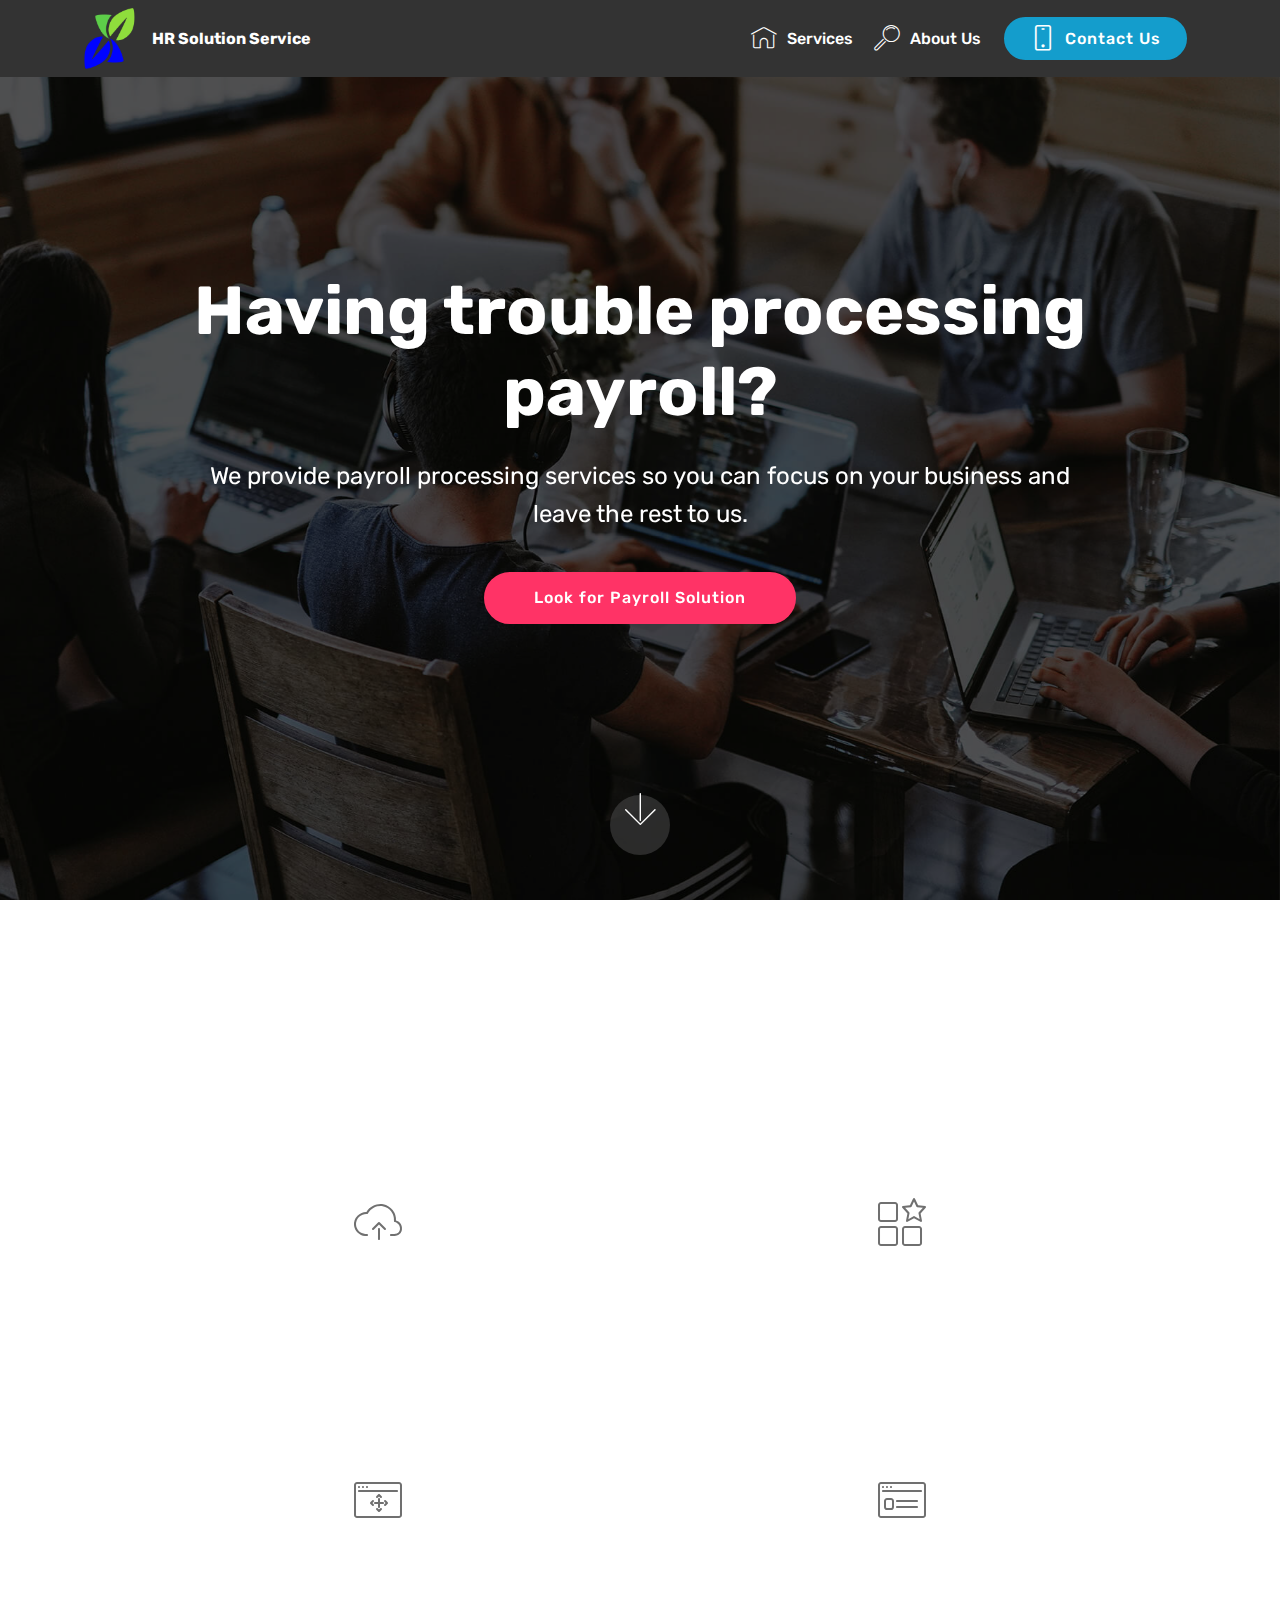
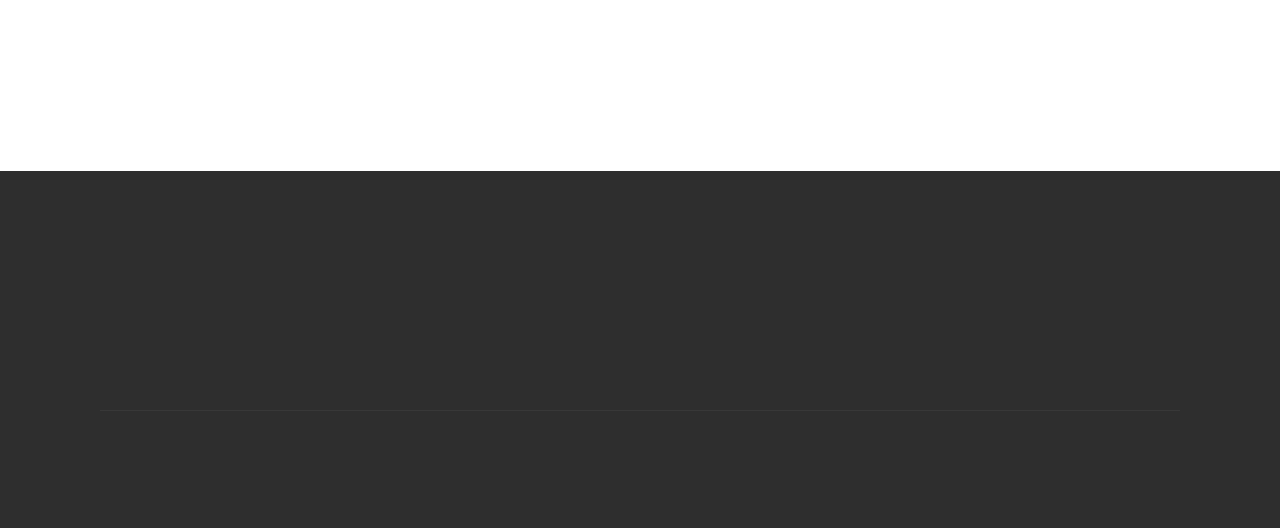
==== index.html @ a5308ba1 "create github pages" ====
<!DOCTYPE html>
<html  >
<head>
  <!-- Site made with Mobirise Website Builder v4.12.4, https://mobirise.com -->
  <meta charset="UTF-8">
  <meta http-equiv="X-UA-Compatible" content="IE=edge">
  <meta name="generator" content="Mobirise v4.12.4, mobirise.com">
  <meta name="twitter:card" content="summary_large_image"/>
  <meta name="twitter:image:src" content="assets/images/index-meta.png">
  <meta property="og:image" content="assets/images/index-meta.png">
  <meta name="twitter:title" content="Home">
  <meta name="viewport" content="width=device-width, initial-scale=1, minimum-scale=1">
  <link rel="shortcut icon" href="assets/images/logomakr-2meose-92x95.png" type="image/x-icon">
  <meta name="description" content="">
  
  
  <title>Home</title>
  <link rel="stylesheet" href="assets/web/assets/mobirise-icons-bold/mobirise-icons-bold.css">
  <link rel="stylesheet" href="assets/web/assets/mobirise-icons/mobirise-icons.css">
  <link rel="stylesheet" href="assets/bootstrap/css/bootstrap.min.css">
  <link rel="stylesheet" href="assets/bootstrap/css/bootstrap-grid.min.css">
  <link rel="stylesheet" href="assets/bootstrap/css/bootstrap-reboot.min.css">
  <link rel="stylesheet" href="assets/tether/tether.min.css">
  <link rel="stylesheet" href="assets/dropdown/css/style.css">
  <link rel="stylesheet" href="assets/socicon/css/styles.css">
  <link rel="stylesheet" href="assets/animatecss/animate.min.css">
  <link rel="stylesheet" href="assets/theme/css/style.css">
  <link rel="preload" as="style" href="assets/mobirise/css/mbr-additional.css"><link rel="stylesheet" href="assets/mobirise/css/mbr-additional.css" type="text/css">
  
  
  
</head>
<body>
  <section class="menu cid-qTkzRZLJNu" once="menu" id="menu1-0">

    

    <nav class="navbar navbar-expand beta-menu navbar-dropdown align-items-center navbar-fixed-top navbar-toggleable-sm">
        <button class="navbar-toggler navbar-toggler-right" type="button" data-toggle="collapse" data-target="#navbarSupportedContent" aria-controls="navbarSupportedContent" aria-expanded="false" aria-label="Toggle navigation">
            <div class="hamburger">
                <span></span>
                <span></span>
                <span></span>
                <span></span>
            </div>
        </button>
        <div class="menu-logo">
            <div class="navbar-brand">
                <span class="navbar-logo">
                    <a href="index.html">
                         <img src="assets/images/logomakr-2meose-92x95.png" alt="HR Solution Service" title="" style="height: 3.8rem;">
                    </a>
                </span>
                <span class="navbar-caption-wrap"><a class="navbar-caption text-white display-4" href="https://mobirise.com">
                        HR Solution Service<br></a></span>
            </div>
        </div>
        <div class="collapse navbar-collapse" id="navbarSupportedContent">
            <ul class="navbar-nav nav-dropdown" data-app-modern-menu="true"><li class="nav-item">
                    <a class="nav-link link text-white display-4" href="https://mobirise.com">
                        <span class="mbri-home mbr-iconfont mbr-iconfont-btn"></span>
                        Services
                    </a>
                </li>
                <li class="nav-item">
                    <a class="nav-link link text-white display-4" href="https://mobirise.com">
                        <span class="mbri-search mbr-iconfont mbr-iconfont-btn"></span>
                        About Us
                    </a>
                </li></ul>
            <div class="navbar-buttons mbr-section-btn"><a class="btn btn-sm btn-primary display-4" href="page1.html"><span class="mbrib-mobile2 mbr-iconfont mbr-iconfont-btn"></span>
                    
                    Contact Us</a></div>
        </div>
    </nav>
</section>

<section class="engine"><a href="https://mobirise.info/f">simple site builder</a></section><section class="cid-s4VJM0ctw2 mbr-fullscreen mbr-parallax-background" id="header2-l">

    

    <div class="mbr-overlay" style="opacity: 0.6; background-color: rgb(0, 0, 0);"></div>

    <div class="container align-center">
        <div class="row justify-content-md-center">
            <div class="mbr-white col-md-10">
                <h1 class="mbr-section-title mbr-bold pb-3 mbr-fonts-style display-1">Having trouble processing payroll?</h1>
                
                <p class="mbr-text pb-3 mbr-fonts-style display-5">
                    We provide payroll processing services so you can focus on your business and leave the rest to us.
                </p>
                <div class="mbr-section-btn"><a class="btn btn-md btn-secondary display-4" href="https://mobirise.co">Look for Payroll Solution</a></div>
            </div>
        </div>
    </div>
    <div class="mbr-arrow hidden-sm-down" aria-hidden="true">
        <a href="#next">
            <i class="mbri-down mbr-iconfont"></i>
        </a>
    </div>
</section>

<section class="features12 cid-s4TcFgqYxs" id="features12-g">
    
    

    

    <div class="container">
        <h2 class="mbr-section-title pb-2 mbr-fonts-style display-2">
            Image between two columns
        </h2>
        <h3 class="mbr-section-subtitle pb-3 mbr-fonts-style display-5">
            Click any text or icon to edit or style it. Use the block parameters to hide/show text or icons and change media size.
        </h3>

        <div class="media-container-row pt-5">
            <div class="block-content align-right">
                <div class="card pl-3 pr-3 pb-5">
                    <div class="mbr-card-img-title">
                        <div class="card-img pb-3">
                             <span class="mbri-upload mbr-iconfont"></span>
                        </div>
                        <div class="mbr-crt-title">
                            <h4 class="card-title py-2 mbr-crt-title mbr-fonts-style display-7">
                                Host Anywhere                     
                            </h4>
                        </div>
                    </div>                

                    <div class="card-box">
                        <p class="mbr-text mbr-section-text mbr-fonts-style display-7">
                            Publish your website to a local drive, FTP or host on Amazon S3, Google Cloud, Github Pages. Don't be a hostage to just one platform or service provider.
                        </p>
                    </div>
                </div>

                <div class="card pl-3 pr-3">
                    <div class="mbr-card-img-title">
                        <div class="card-img pb-3">
                            <span class="mbri-drag-n-drop2 mbr-iconfont"></span>
                        </div>
                        <div class="mbr-crt-title">
                            <h4 class="card-title py-2 mbr-crt-title mbr-fonts-style display-7">
                                Easy and Simple to Use
                            </h4>
                        </div>
                    </div>
                    <div class="card-box">
                        <p class="mbr-text mbr-section-text mbr-fonts-style display-7">
                            Just drop the blocks into the page, edit content inline and publish - no technical skills required.
                        </p>
                    </div>
                </div>
            </div>

            <div class="mbr-figure m-auto" style="width: 40%;">
                <img src="assets/images/background6.jpg" alt="Mobirise" title="">
            </div>

            <div class="block-content align-left">
                <div class="card pl-3 pr-3 pb-5">
                    <div class="mbr-card-img-title">
                        <div class="card-img pb-3">
                             <span class="mbri-features mbr-iconfont"></span>
                        </div>
                        <div class="mbr-crt-title">
                            <h4 class="card-title py-2 mbr-crt-title mbr-fonts-style display-7">
                                Over 400 Amazing Blocks
                            </h4>
                        </div>
                    </div>                

                    <div class="card-box">
                        <p class="mbr-text mbr-section-text mbr-fonts-style display-7">
                            Mobirise offers several themes that include sliders, galleries, article blocks, counters, accordions, video and many more.</p>
                    </div>
                </div>

                <div class="card pl-3 pr-3">
                    <div class="mbr-card-img-title">
                        <div class="card-img pb-3">
                            <span class="mbri-sites mbr-iconfont"></span>
                        </div>
                        <div class="mbr-crt-title">
                            <h4 class="card-title py-2 mbr-crt-title mbr-fonts-style display-7">
                                Unlimited Sites
                            </h4>
                        </div>
                    </div>
                    <div class="card-box">
                        <p class="mbr-text mbr-section-text mbr-fonts-style display-7">
                            Mobirise gives you the freedom to develop as many websites as you like given the fact that it is a desktop app.
                        </p>
                    </div>
                </div>
            </div>
        </div>
    </div>
</section>

<section class="cid-qTkAaeaxX5" id="footer1-2">

    

    

    <div class="container">
        <div class="media-container-row content text-white">
            <div class="col-12 col-md-3">
                <div class="media-wrap">
                    <a href="index.html">
                        <img src="assets/images/logomakr-2meose-146x150.png" alt="HR Solution Service" title="">
                    </a>
                </div>
            </div>
            <div class="col-12 col-md-3 mbr-fonts-style display-7">
                <h5 class="pb-3">
                    Address
                </h5>
                <p class="mbr-text">Indore,MP</p>
            </div>
            <div class="col-12 col-md-3 mbr-fonts-style display-7">
                <h5 class="pb-3">
                    Contacts
                </h5>
                <p class="mbr-text">
                    Email: hrsolutionservice@test.com
                    <br>Phone: +1 (0) 000 0000 001
                    <br>Fax: +1 (0) 000 0000 002
                </p>
            </div>
            <div class="col-12 col-md-3 mbr-fonts-style display-7">
                <h5 class="pb-3">
                    Links
                </h5>
                <p class="mbr-text">
                    <a class="text-primary" href="https://mobirise.com/">Website builder</a>
                    <br><a class="text-primary" href="https://mobirise.com/mobirise-free-win.zip">Download for Windows</a>
                    <br><a class="text-primary" href="https://mobirise.com/mobirise-free-mac.zip">Download for Mac</a>
                </p>
            </div>
        </div>
        <div class="footer-lower">
            <div class="media-container-row">
                <div class="col-sm-12">
                    <hr>
                </div>
            </div>
            <div class="media-container-row mbr-white">
                <div class="col-sm-6 copyright">
                    <p class="mbr-text mbr-fonts-style display-7">
                        © Copyright 2020 HR Solution Service - All Rights Reserved
                    </p>
                </div>
                <div class="col-md-6">
                    <div class="social-list align-right">
                        <div class="soc-item">
                            <a href="https://twitter.com/mobirise" target="_blank">
                                <span class="socicon-twitter socicon mbr-iconfont mbr-iconfont-social"></span>
                            </a>
                        </div>
                        <div class="soc-item">
                            <a href="https://www.facebook.com/pages/Mobirise/1616226671953247" target="_blank">
                                <span class="socicon-facebook socicon mbr-iconfont mbr-iconfont-social"></span>
                            </a>
                        </div>
                        <div class="soc-item">
                            <a href="https://www.youtube.com/c/mobirise" target="_blank">
                                <span class="socicon-youtube socicon mbr-iconfont mbr-iconfont-social"></span>
                            </a>
                        </div>
                        <div class="soc-item">
                            <a href="https://instagram.com/mobirise" target="_blank">
                                <span class="socicon-instagram socicon mbr-iconfont mbr-iconfont-social"></span>
                            </a>
                        </div>
                        <div class="soc-item">
                            <a href="https://plus.google.com/u/0/+Mobirise" target="_blank">
                                <span class="socicon-googleplus socicon mbr-iconfont mbr-iconfont-social"></span>
                            </a>
                        </div>
                        <div class="soc-item">
                            <a href="https://www.behance.net/Mobirise" target="_blank">
                                <span class="socicon-behance socicon mbr-iconfont mbr-iconfont-social"></span>
                            </a>
                        </div>
                    </div>
                </div>
            </div>
        </div>
    </div>
</section>


  <script src="assets/web/assets/jquery/jquery.min.js"></script>
  <script src="assets/popper/popper.min.js"></script>
  <script src="assets/bootstrap/js/bootstrap.min.js"></script>
  <script src="assets/smoothscroll/smooth-scroll.js"></script>
  <script src="assets/parallax/jarallax.min.js"></script>
  <script src="assets/tether/tether.min.js"></script>
  <script src="assets/viewportchecker/jquery.viewportchecker.js"></script>
  <script src="assets/dropdown/js/nav-dropdown.js"></script>
  <script src="assets/dropdown/js/navbar-dropdown.js"></script>
  <script src="assets/touchswipe/jquery.touch-swipe.min.js"></script>
  <script src="assets/theme/js/script.js"></script>
  
  
 <div id="scrollToTop" class="scrollToTop mbr-arrow-up"><a style="text-align: center;"><i class="mbr-arrow-up-icon mbr-arrow-up-icon-cm cm-icon cm-icon-smallarrow-up"></i></a></div>
    <input name="animation" type="hidden">
  </body>
</html>
---- assets/web/assets/mobirise-icons-bold/mobirise-icons-bold.css ----
@font-face {
  font-family: 'mobirise-icons-bold';
  font-display: swap;
  src:  url('mobirise-icons-bold.eot?m1l4yr');
  src:  url('mobirise-icons-bold.eot?m1l4yr#iefix') format('embedded-opentype'),
    url('mobirise-icons-bold.ttf?m1l4yr') format('truetype'),
    url('mobirise-icons-bold.woff?m1l4yr') format('woff'),
    url('mobirise-icons-bold.svg?m1l4yr#mobirise-icons-bold') format('svg');
  font-weight: normal;
  font-style: normal;
}

[class^="mbrib-"], [class*="mbrib-"] {
  /* use !important to prevent issues with browser extensions that change fonts */
  font-family: 'mobirise-icons-bold' !important;
  speak: none;
  font-style: normal;
  font-weight: normal;
  font-variant: normal;
  text-transform: none;
  line-height: 1;

  /* Better Font Rendering =========== */
  -webkit-font-smoothing: antialiased;
  -moz-osx-font-smoothing: grayscale;
}

.mbrib-add-submenu:before {
  content: "\e900";
}
.mbrib-alert:before {
  content: "\e901";
}
.mbrib-align-center:before {
  content: "\e902";
}
.mbrib-align-justify:before {
  content: "\e903";
}
.mbrib-align-left:before {
  content: "\e904";
}
.mbrib-align-right:before {
  content: "\e905";
}
.mbrib-android:before {
  content: "\e906";
}
.mbrib-apple:before {
  content: "\e907";
}
.mbrib-arrow-down:before {
  content: "\e908";
}
.mbrib-arrow-next:before {
  content: "\e909";
}
.mbrib-arrow-prev:before {
  content: "\e90a";
}
.mbrib-arrow-up:before {
  content: "\e90b";
}
.mbrib-bold:before {
  content: "\e90c";
}
.mbrib-bookmark:before {
  content: "\e90d";
}
.mbrib-bootstrap:before {
  content: "\e90e";
}
.mbrib-briefcase:before {
  content: "\e90f";
}
.mbrib-browse:before {
  content: "\e910";
}
.mbrib-bulleted-list:before {
  content: "\e911";
}
.mbrib-calendar:before {
  content: "\e912";
}
.mbrib-camera:before {
  content: "\e913";
}
.mbrib-cart-add:before {
  content: "\e914";
}
.mbrib-cart-full:before {
  content: "\e915";
}
.mbrib-cash:before {
  content: "\e916";
}
.mbrib-change-style:before {
  content: "\e917";
}
.mbrib-chat:before {
  content: "\e918";
}
.mbrib-clock:before {
  content: "\e919";
}
.mbrib-close:before {
  content: "\e91a";
}
.mbrib-cloud:before {
  content: "\e91b";
}
.mbrib-code:before {
  content: "\e91c";
}
.mbrib-contact-form:before {
  content: "\e91d";
}
.mbrib-credit-card:before {
  content: "\e91e";
}
.mbrib-cursor-click:before {
  content: "\e91f";
}
.mbrib-cust-feedback:before {
  content: "\e920";
}
.mbrib-database:before {
  content: "\e921";
}
.mbrib-delivery:before {
  content: "\e922";
}
.mbrib-desktop:before {
  content: "\e923";
}
.mbrib-devices:before {
  content: "\e924";
}
.mbrib-down:before {
  content: "\e925";
}
.mbrib-download:before {
  content: "\e926";
}
.mbrib-drag-n-drop:before {
  content: "\e927";
}
.mbrib-drag-n-drop2:before {
  content: "\e928";
}
.mbrib-edit:before {
  content: "\e929";
}
.mbrib-edit2:before {
  content: "\e92a";
}
.mbrib-error:before {
  content: "\e92b";
}
.mbrib-extension:before {
  content: "\e92c";
}
.mbrib-features:before {
  content: "\e92d";
}
.mbrib-file:before {
  content: "\e92e";
}
.mbrib-flag:before {
  content: "\e92f";
}
.mbrib-folder:before {
  content: "\e930";
}
.mbrib-gift:before {
  content: "\e931";
}
.mbrib-github:before {
  content: "\e932";
}
.mbrib-globe-2:before {
  content: "\e933";
}
.mbrib-globe:before {
  content: "\e934";
}
.mbrib-growing-chart:before {
  content: "\e935";
}
.mbrib-hearth:before {
  content: "\e936";
}
.mbrib-help:before {
  content: "\e937";
}
.mbrib-home:before {
  content: "\e938";
}
.mbrib-hot-cup:before {
  content: "\e939";
}
.mbrib-idea:before {
  content: "\e93a";
}
.mbrib-image-gallery:before {
  content: "\e93b";
}
.mbrib-image-slider:before {
  content: "\e93c";
}
.mbrib-info:before {
  content: "\e93d";
}
.mbrib-italic:before {
  content: "\e93e";
}
.mbrib-key:before {
  content: "\e93f";
}
.mbrib-laptop:before {
  content: "\e940";
}
.mbrib-layers:before {
  content: "\e941";
}
.mbrib-left-right:before {
  content: "\e942";
}
.mbrib-left:before {
  content: "\e943";
}
.mbrib-letter:before {
  content: "\e944";
}
.mbrib-like:before {
  content: "\e945";
}
.mbrib-link:before {
  content: "\e946";
}
.mbrib-lock:before {
  content: "\e947";
}
.mbrib-login:before {
  content: "\e948";
}
.mbrib-logout:before {
  content: "\e949";
}
.mbrib-magic-stick:before {
  content: "\e94a";
}
.mbrib-map-pin:before {
  content: "\e94b";
}
.mbrib-menu:before {
  content: "\e94c";
}
.mbrib-mobile:before {
  content: "\e94d";
}
.mbrib-mobile2:before {
  content: "\e94e";
}
.mbrib-mobirise:before {
  content: "\e94f";
}
.mbrib-more-horizontal:before {
  content: "\e950";
}
.mbrib-more-vertical:before {
  content: "\e951";
}
.mbrib-music:before {
  content: "\e952";
}
.mbrib-new-file:before {
  content: "\e953";
}
.mbrib-numbered-list:before {
  content: "\e954";
}
.mbrib-opened-folder:before {
  content: "\e955";
}
.mbrib-pages:before {
  content: "\e956";
}
.mbrib-paper-plane:before {
  content: "\e957";
}
.mbrib-paperclip:before {
  content: "\e958";
}
.mbrib-photo:before {
  content: "\e959";
}
.mbrib-photos:before {
  content: "\e95a";
}
.mbrib-pin:before {
  content: "\e95b";
}
.mbrib-play:before {
  content: "\e95c";
}
.mbrib-plus:before {
  content: "\e95d";
}
.mbrib-preview:before {
  content: "\e95e";
}
.mbrib-print:before {
  content: "\e95f";
}
.mbrib-protect:before {
  content: "\e960";
}
.mbrib-question:before {
  content: "\e961";
}
.mbrib-quote-left:before {
  content: "\e962";
}
.mbrib-quote-right:before {
  content: "\e963";
}
.mbrib-redo:before {
  content: "\e964";
}
.mbrib-refresh:before {
  content: "\e965";
}
.mbrib-responsive:before {
  content: "\e966";
}
.mbrib-right:before {
  content: "\e967";
}
.mbrib-rocket:before {
  content: "\e968";
}
.mbrib-sad-face:before {
  content: "\e969";
}
.mbrib-sale:before {
  content: "\e96a";
}
.mbrib-save:before {
  content: "\e96b";
}
.mbrib-search:before {
  content: "\e96c";
}
.mbrib-setting:before {
  content: "\e96d";
}
.mbrib-setting2:before {
  content: "\e96e";
}
.mbrib-setting3:before {
  content: "\e96f";
}
.mbrib-share:before {
  content: "\e970";
}
.mbrib-shopping-bag:before {
  content: "\e971";
}
.mbrib-shopping-basket:before {
  content: "\e972";
}
.mbrib-shopping-cart:before {
  content: "\e973";
}
.mbrib-sites:before {
  content: "\e974";
}
.mbrib-smile-face:before {
  content: "\e975";
}
.mbrib-speed:before {
  content: "\e976";
}
.mbrib-star:before {
  content: "\e977";
}
.mbrib-success:before {
  content: "\e978";
}
.mbrib-sun:before {
  content: "\e979";
}
.mbrib-sun2:before {
  content: "\e97a";
}
.mbrib-tablet-vertical:before {
  content: "\e97b";
}
.mbrib-tablet:before {
  content: "\e97c";
}
.mbrib-target:before {
  content: "\e97d";
}
.mbrib-timer:before {
  content: "\e97e";
}
.mbrib-to-ftp:before {
  content: "\e97f";
}
.mbrib-to-local-drive:before {
  content: "\e980";
}
.mbrib-touch-swipe:before {
  content: "\e981";
}
.mbrib-touch:before {
  content: "\e982";
}
.mbrib-trash:before {
  content: "\e983";
}
.mbrib-underline:before {
  content: "\e984";
}
.mbrib-undo:before {
  content: "\e985";
}
.mbrib-unlink:before {
  content: "\e986";
}
.mbrib-unlock:before {
  content: "\e987";
}
.mbrib-up-down:before {
  content: "\e988";
}
.mbrib-up:before {
  content: "\e989";
}
.mbrib-update:before {
  content: "\e98a";
}
.mbrib-upload:before {
  content: "\e98b";
}
.mbrib-user:before {
  content: "\e98c";
}
.mbrib-user2:before {
  content: "\e98d";
}
.mbrib-users:before {
  content: "\e98e";
}
.mbrib-video-play:before {
  content: "\e98f";
}
.mbrib-video:before {
  content: "\e990";
}
.mbrib-watch:before {
  content: "\e991";
}
.mbrib-website-theme:before {
  content: "\e992";
}
.mbrib-wifi:before {
  content: "\e993";
}
.mbrib-windows:before {
  content: "\e994";
}
.mbrib-zoom-out:before {
  content: "\e995";
}
---- assets/web/assets/mobirise-icons/mobirise-icons.css ----
@font-face {
  font-family: 'MobiriseIcons';
  src:  url('mobirise-icons.eot?spat4u');
  src:  url('mobirise-icons.eot?spat4u#iefix') format('embedded-opentype'),
    url('mobirise-icons.ttf?spat4u') format('truetype'),
    url('mobirise-icons.woff?spat4u') format('woff'),
    url('mobirise-icons.svg?spat4u#MobiriseIcons') format('svg');
  font-weight: normal;
  font-style: normal;
  font-display: swap;
}

[class^="mbri-"], [class*=" mbri-"] {
  /* use !important to prevent issues with browser extensions that change fonts */
  font-family: MobiriseIcons !important;
  speak: none;
  font-style: normal;
  font-weight: normal;
  font-variant: normal;
  text-transform: none;
  line-height: 1;

  /* Better Font Rendering =========== */
  -webkit-font-smoothing: antialiased;
  -moz-osx-font-smoothing: grayscale;
}

.mbri-add-submenu:before {
  content: "\e900";
}
.mbri-alert:before {
  content: "\e901";
}
.mbri-align-center:before {
  content: "\e902";
}
.mbri-align-justify:before {
  content: "\e903";
}
.mbri-align-left:before {
  content: "\e904";
}
.mbri-align-right:before {
  content: "\e905";
}
.mbri-android:before {
  content: "\e906";
}
.mbri-apple:before {
  content: "\e907";
}
.mbri-arrow-down:before {
  content: "\e908";
}
.mbri-arrow-next:before {
  content: "\e909";
}
.mbri-arrow-prev:before {
  content: "\e90a";
}
.mbri-arrow-up:before {
  content: "\e90b";
}
.mbri-bold:before {
  content: "\e90c";
}
.mbri-bookmark:before {
  content: "\e90d";
}
.mbri-bootstrap:before {
  content: "\e90e";
}
.mbri-briefcase:before {
  content: "\e90f";
}
.mbri-browse:before {
  content: "\e910";
}
.mbri-bulleted-list:before {
  content: "\e911";
}
.mbri-calendar:before {
  content: "\e912";
}
.mbri-camera:before {
  content: "\e913";
}
.mbri-cart-add:before {
  content: "\e914";
}
.mbri-cart-full:before {
  content: "\e915";
}
.mbri-cash:before {
  content: "\e916";
}
.mbri-change-style:before {
  content: "\e917";
}
.mbri-chat:before {
  content: "\e918";
}
.mbri-clock:before {
  content: "\e919";
}
.mbri-close:before {
  content: "\e91a";
}
.mbri-cloud:before {
  content: "\e91b";
}
.mbri-code:before {
  content: "\e91c";
}
.mbri-contact-form:before {
  content: "\e91d";
}
.mbri-credit-card:before {
  content: "\e91e";
}
.mbri-cursor-click:before {
  content: "\e91f";
}
.mbri-cust-feedback:before {
  content: "\e920";
}
.mbri-database:before {
  content: "\e921";
}
.mbri-delivery:before {
  content: "\e922";
}
.mbri-desktop:before {
  content: "\e923";
}
.mbri-devices:before {
  content: "\e924";
}
.mbri-down:before {
  content: "\e925";
}
.mbri-download:before {
  content: "\e989";
}
.mbri-drag-n-drop:before {
  content: "\e927";
}
.mbri-drag-n-drop2:before {
  content: "\e928";
}
.mbri-edit:before {
  content: "\e929";
}
.mbri-edit2:before {
  content: "\e92a";
}
.mbri-error:before {
  content: "\e92b";
}
.mbri-extension:before {
  content: "\e92c";
}
.mbri-features:before {
  content: "\e92d";
}
.mbri-file:before {
  content: "\e92e";
}
.mbri-flag:before {
  content: "\e92f";
}
.mbri-folder:before {
  content: "\e930";
}
.mbri-gift:before {
  content: "\e931";
}
.mbri-github:before {
  content: "\e932";
}
.mbri-globe:before {
  content: "\e933";
}
.mbri-globe-2:before {
  content: "\e934";
}
.mbri-growing-chart:before {
  content: "\e935";
}
.mbri-hearth:before {
  content: "\e936";
}
.mbri-help:before {
  content: "\e937";
}
.mbri-home:before {
  content: "\e938";
}
.mbri-hot-cup:before {
  content: "\e939";
}
.mbri-idea:before {
  content: "\e93a";
}
.mbri-image-gallery:before {
  content: "\e93b";
}
.mbri-image-slider:before {
  content: "\e93c";
}
.mbri-info:before {
  content: "\e93d";
}
.mbri-italic:before {
  content: "\e93e";
}
.mbri-key:before {
  content: "\e93f";
}
.mbri-laptop:before {
  content: "\e940";
}
.mbri-layers:before {
  content: "\e941";
}
.mbri-left-right:before {
  content: "\e942";
}
.mbri-left:before {
  content: "\e943";
}
.mbri-letter:before {
  content: "\e944";
}
.mbri-like:before {
  content: "\e945";
}
.mbri-link:before {
  content: "\e946";
}
.mbri-lock:before {
  content: "\e947";
}
.mbri-login:before {
  content: "\e948";
}
.mbri-logout:before {
  content: "\e949";
}
.mbri-magic-stick:before {
  content: "\e94a";
}
.mbri-map-pin:before {
  content: "\e94b";
}
.mbri-menu:before {
  content: "\e94c";
}
.mbri-mobile:before {
  content: "\e94d";
}
.mbri-mobile2:before {
  content: "\e94e";
}
.mbri-mobirise:before {
  content: "\e94f";
}
.mbri-more-horizontal:before {
  content: "\e950";
}
.mbri-more-vertical:before {
  content: "\e951";
}
.mbri-music:before {
  content: "\e952";
}
.mbri-new-file:before {
  content: "\e953";
}
.mbri-numbered-list:before {
  content: "\e954";
}
.mbri-opened-folder:before {
  content: "\e955";
}
.mbri-pages:before {
  content: "\e956";
}
.mbri-paper-plane:before {
  content: "\e957";
}
.mbri-paperclip:before {
  content: "\e958";
}
.mbri-photo:before {
  content: "\e959";
}
.mbri-photos:before {
  content: "\e95a";
}
.mbri-pin:before {
  content: "\e95b";
}
.mbri-play:before {
  content: "\e95c";
}
.mbri-plus:before {
  content: "\e95d";
}
.mbri-preview:before {
  content: "\e95e";
}
.mbri-print:before {
  content: "\e95f";
}
.mbri-protect:before {
  content: "\e960";
}
.mbri-question:before {
  content: "\e961";
}
.mbri-quote-left:before {
  content: "\e962";
}
.mbri-quote-right:before {
  content: "\e963";
}
.mbri-refresh:before {
  content: "\e964";
}
.mbri-responsive:before {
  content: "\e965";
}
.mbri-right:before {
  content: "\e966";
}
.mbri-rocket:before {
  content: "\e967";
}
.mbri-sad-face:before {
  content: "\e968";
}
.mbri-sale:before {
  content: "\e969";
}
.mbri-save:before {
  content: "\e96a";
}
.mbri-search:before {
  content: "\e96b";
}
.mbri-setting:before {
  content: "\e96c";
}
.mbri-setting2:before {
  content: "\e96d";
}
.mbri-setting3:before {
  content: "\e96e";
}
.mbri-share:before {
  content: "\e96f";
}
.mbri-shopping-bag:before {
  content: "\e970";
}
.mbri-shopping-basket:before {
  content: "\e971";
}
.mbri-shopping-cart:before {
  content: "\e972";
}
.mbri-sites:before {
  content: "\e973";
}
.mbri-smile-face:before {
  content: "\e974";
}
.mbri-speed:before {
  content: "\e975";
}
.mbri-star:before {
  content: "\e976";
}
.mbri-success:before {
  content: "\e977";
}
.mbri-sun:before {
  content: "\e978";
}
.mbri-sun2:before {
  content: "\e979";
}
.mbri-tablet:before {
  content: "\e97a";
}
.mbri-tablet-vertical:before {
  content: "\e97b";
}
.mbri-target:before {
  content: "\e97c";
}
.mbri-timer:before {
  content: "\e97d";
}
.mbri-to-ftp:before {
  content: "\e97e";
}
.mbri-to-local-drive:before {
  content: "\e97f";
}
.mbri-touch-swipe:before {
  content: "\e980";
}
.mbri-touch:before {
  content: "\e981";
}
.mbri-trash:before {
  content: "\e982";
}
.mbri-underline:before {
  content: "\e983";
}
.mbri-unlink:before {
  content: "\e984";
}
.mbri-unlock:before {
  content: "\e985";
}
.mbri-up-down:before {
  content: "\e986";
}
.mbri-up:before {
  content: "\e987";
}
.mbri-update:before {
  content: "\e988";
}
.mbri-upload:before {
 content: "\e926"; 
}
.mbri-user:before {
  content: "\e98a";
}
.mbri-user2:before {
  content: "\e98b";
}
.mbri-users:before {
  content: "\e98c";
}
.mbri-video:before {
  content: "\e98d";
}
.mbri-video-play:before {
  content: "\e98e";
}
.mbri-watch:before {
  content: "\e98f";
}
.mbri-website-theme:before {
  content: "\e990";
}
.mbri-wifi:before {
  content: "\e991";
}
.mbri-windows:before {
  content: "\e992";
}
.mbri-zoom-out:before {
  content: "\e993";
}
.mbri-redo:before {
  content: "\e994";
}
.mbri-undo:before {
  content: "\e995";
}
---- assets/dropdown/css/style.css ----
.navbar-dropdown {
  left: 0;
  padding: 0;
  position: absolute;
  right: 0;
  top: 0;
  transition: all 0.45s ease;
  z-index: 1030;
  background: #282828; }
  .navbar-dropdown .navbar-logo {
    margin-right: 0.8rem;
    transition: margin 0.3s ease-in-out;
    vertical-align: middle; }
    .navbar-dropdown .navbar-logo img {
      height: 3.125rem;
      transition: all 0.3s ease-in-out; }
    .navbar-dropdown .navbar-logo.mbr-iconfont {
      font-size: 3.125rem;
      line-height: 3.125rem; }
  .navbar-dropdown .navbar-caption {
    font-weight: 700;
    white-space: normal;
    vertical-align: -4px;
    line-height: 3.125rem !important; }
    .navbar-dropdown .navbar-caption, .navbar-dropdown .navbar-caption:hover {
      color: inherit;
      text-decoration: none; }
  .navbar-dropdown .mbr-iconfont + .navbar-caption {
    vertical-align: -1px; }
  .navbar-dropdown.navbar-fixed-top {
    position: fixed; }
  .navbar-dropdown .navbar-brand span {
    vertical-align: -4px; }
  .navbar-dropdown.bg-color.transparent {
    background: none; }
  .navbar-dropdown.navbar-short .navbar-brand {
    padding: 0.625rem 0; }
    .navbar-dropdown.navbar-short .navbar-brand span {
      vertical-align: -1px; }
  .navbar-dropdown.navbar-short .navbar-caption {
    line-height: 2.375rem !important;
    vertical-align: -2px; }
  .navbar-dropdown.navbar-short .navbar-logo {
    margin-right: 0.5rem; }
    .navbar-dropdown.navbar-short .navbar-logo img {
      height: 2.375rem; }
    .navbar-dropdown.navbar-short .navbar-logo.mbr-iconfont {
      font-size: 2.375rem;
      line-height: 2.375rem; }
  .navbar-dropdown.navbar-short .mbr-table-cell {
    height: 3.625rem; }
  .navbar-dropdown .navbar-close {
    left: 0.6875rem;
    position: fixed;
    top: 0.75rem;
    z-index: 1000; }
  .navbar-dropdown .hamburger-icon {
    content: "";
    display: inline-block;
    vertical-align: middle;
    width: 16px;
    -webkit-box-shadow: 0 -6px 0 1px #282828,0 0 0 1px #282828,0 6px 0 1px #282828;
    -moz-box-shadow: 0 -6px 0 1px #282828,0 0 0 1px #282828,0 6px 0 1px #282828;
    box-shadow: 0 -6px 0 1px #282828,0 0 0 1px #282828,0 6px 0 1px #282828; }

.dropdown-menu .dropdown-toggle[data-toggle="dropdown-submenu"]::after {
  border-bottom: 0.35em solid transparent;
  border-left: 0.35em solid;
  border-right: 0;
  border-top: 0.35em solid transparent;
  margin-left: 0.3rem; }

.dropdown-menu .dropdown-item:focus {
  outline: 0; }

.nav-dropdown {
  font-size: 0.75rem;
  font-weight: 500;
  height: auto !important; }
  .nav-dropdown .nav-btn {
    padding-left: 1rem; }
  .nav-dropdown .link {
    margin: .667em 1.667em;
    font-weight: 500;
    padding: 0;
    transition: color .2s ease-in-out; }
    .nav-dropdown .link.dropdown-toggle {
      margin-right: 2.583em; }
      .nav-dropdown .link.dropdown-toggle::after {
        margin-left: .25rem;
        border-top: 0.35em solid;
        border-right: 0.35em solid transparent;
        border-left: 0.35em solid transparent;
        border-bottom: 0; }
      .nav-dropdown .link.dropdown-toggle[aria-expanded="true"] {
        margin: 0;
        padding: 0.667em 3.263em  0.667em 1.667em; }
  .nav-dropdown .link::after,
  .nav-dropdown .dropdown-item::after {
    color: inherit; }
  .nav-dropdown .btn {
    font-size: 0.75rem;
    font-weight: 700;
    letter-spacing: 0;
    margin-bottom: 0;
    padding-left: 1.25rem;
    padding-right: 1.25rem; }
  .nav-dropdown .dropdown-menu {
    border-radius: 0;
    border: 0;
    left: 0;
    margin: 0;
    padding-bottom: 1.25rem;
    padding-top: 1.25rem;
    position: relative; }
  .nav-dropdown .dropdown-submenu {
    margin-left: 0.125rem;
    top: 0; }
  .nav-dropdown .dropdown-item {
    font-weight: 500;
    line-height: 2;
    padding: 0.3846em 4.615em 0.3846em 1.5385em;
    position: relative;
    transition: color .2s ease-in-out, background-color .2s ease-in-out; }
    .nav-dropdown .dropdown-item::after {
      margin-top: -0.3077em;
      position: absolute;
      right: 1.1538em;
      top: 50%; }
    .nav-dropdown .dropdown-item:focus, .nav-dropdown .dropdown-item:hover {
      background: none; }

@media (max-width: 767px) {
  .nav-dropdown.navbar-toggleable-sm {
    bottom: 0;
    display: none;
    left: 0;
    overflow-x: hidden;
    position: fixed;
    top: 0;
    transform: translateX(-100%);
    -ms-transform: translateX(-100%);
    -webkit-transform: translateX(-100%);
    width: 18.75rem;
    z-index: 999; } }
.nav-dropdown.navbar-toggleable-xl {
  bottom: 0;
  display: none;
  left: 0;
  overflow-x: hidden;
  position: fixed;
  top: 0;
  transform: translateX(-100%);
  -ms-transform: translateX(-100%);
  -webkit-transform: translateX(-100%);
  width: 18.75rem;
  z-index: 999; }

.nav-dropdown-sm {
  display: block !important;
  overflow-x: hidden;
  overflow: auto;
  padding-top: 3.875rem; }
  .nav-dropdown-sm::after {
    content: "";
    display: block;
    height: 3rem;
    width: 100%; }
  .nav-dropdown-sm.collapse.in ~ .navbar-close {
    display: block !important; }
  .nav-dropdown-sm.collapsing, .nav-dropdown-sm.collapse.in {
    transform: translateX(0);
    -ms-transform: translateX(0);
    -webkit-transform: translateX(0);
    transition: all 0.25s ease-out;
    -webkit-transition: all 0.25s ease-out;
    background: #282828; }
  .nav-dropdown-sm.collapsing[aria-expanded="false"] {
    transform: translateX(-100%);
    -ms-transform: translateX(-100%);
    -webkit-transform: translateX(-100%); }
  .nav-dropdown-sm .nav-item {
    display: block;
    margin-left: 0 !important;
    padding-left: 0; }
  .nav-dropdown-sm .link,
  .nav-dropdown-sm .dropdown-item {
    border-top: 1px dotted rgba(255, 255, 255, 0.1);
    font-size: 0.8125rem;
    line-height: 1.6;
    margin: 0 !important;
    padding: 0.875rem 2.4rem 0.875rem 1.5625rem !important;
    position: relative;
    white-space: normal; }
    .nav-dropdown-sm .link:focus, .nav-dropdown-sm .link:hover,
    .nav-dropdown-sm .dropdown-item:focus,
    .nav-dropdown-sm .dropdown-item:hover {
      background: rgba(0, 0, 0, 0.2) !important;
      color: #c0a375; }
  .nav-dropdown-sm .nav-btn {
    position: relative;
    padding: 1.5625rem 1.5625rem 0 1.5625rem; }
    .nav-dropdown-sm .nav-btn::before {
      border-top: 1px dotted rgba(255, 255, 255, 0.1);
      content: "";
      left: 0;
      position: absolute;
      top: 0;
      width: 100%; }
    .nav-dropdown-sm .nav-btn + .nav-btn {
      padding-top: 0.625rem; }
      .nav-dropdown-sm .nav-btn + .nav-btn::before {
        display: none; }
  .nav-dropdown-sm .btn {
    padding: 0.625rem 0; }
  .nav-dropdown-sm .dropdown-toggle[data-toggle="dropdown-submenu"]::after {
    margin-left: .25rem;
    border-top: 0.35em solid;
    border-right: 0.35em solid transparent;
    border-left: 0.35em solid transparent;
    border-bottom: 0; }
  .nav-dropdown-sm .dropdown-toggle[data-toggle="dropdown-submenu"][aria-expanded="true"]::after {
    border-top: 0;
    border-right: 0.35em solid transparent;
    border-left: 0.35em solid transparent;
    border-bottom: 0.35em solid; }
  .nav-dropdown-sm .dropdown-menu {
    margin: 0;
    padding: 0;
    position: relative;
    top: 0;
    left: 0;
    width: 100%;
    border: 0;
    float: none;
    border-radius: 0;
    background: none; }
  .nav-dropdown-sm .dropdown-submenu {
    left: 100%;
    margin-left: 0.125rem;
    margin-top: -1.25rem;
    top: 0; }

.navbar-toggleable-sm .nav-dropdown .dropdown-menu {
  position: absolute; }

.navbar-toggleable-sm .nav-dropdown .dropdown-submenu {
  left: 100%;
  margin-left: 0.125rem;
  margin-top: -1.25rem;
  top: 0; }

.navbar-toggleable-sm.opened .nav-dropdown .dropdown-menu {
  position: relative; }

.navbar-toggleable-sm.opened .nav-dropdown .dropdown-submenu {
  left: 0;
  margin-left: 00rem;
  margin-top: 0rem;
  top: 0; }

.is-builder .nav-dropdown.collapsing {
  transition: none !important; }

/*# sourceMappingURL=style.css.map */
---- assets/socicon/css/styles.css ----
@charset "UTF-8";

@font-face {
  font-family: 'Socicon';
  src:  url('../fonts/socicon.eot');
  src:  url('../fonts/socicon.eot?#iefix') format('embedded-opentype'),
    url('../fonts/socicon.woff2') format('woff2'),
    url('../fonts/socicon.ttf') format('truetype'),
    url('../fonts/socicon.woff') format('woff'),
    url('../fonts/socicon.svg#socicon') format('svg');
  font-weight: normal;
  font-style: normal;
}

[data-icon]:before {
  font-family: "socicon" !important;
  content: attr(data-icon);
  font-style: normal !important;
  font-weight: normal !important;
  font-variant: normal !important;
  text-transform: none !important;
  speak: none;
  line-height: 1;
  -webkit-font-smoothing: antialiased;
  -moz-osx-font-smoothing: grayscale;
}

[class^="socicon-"], [class*=" socicon-"] {
  /* use !important to prevent issues with browser extensions that change fonts */
  font-family: 'Socicon' !important;
  speak: none;
  font-style: normal;
  font-weight: normal;
  font-variant: normal;
  text-transform: none;
  line-height: 1;

  /* Better Font Rendering =========== */
  -webkit-font-smoothing: antialiased;
  -moz-osx-font-smoothing: grayscale;
}

.socicon-eitaa:before {
  content: "\e97c";
}
.socicon-soroush:before {
  content: "\e97d";
}
.socicon-bale:before {
  content: "\e97e";
}
.socicon-zazzle:before {
  content: "\e97b";
}
.socicon-society6:before {
  content: "\e97a";
}
.socicon-redbubble:before {
  content: "\e979";
}
.socicon-avvo:before {
  content: "\e978";
}
.socicon-stitcher:before {
  content: "\e977";
}
.socicon-googlehangouts:before {
  content: "\e974";
}
.socicon-dlive:before {
  content: "\e975";
}
.socicon-vsco:before {
  content: "\e976";
}
.socicon-flipboard:before {
  content: "\e973";
}
.socicon-ubuntu:before {
  content: "\e958";
}
.socicon-artstation:before {
  content: "\e959";
}
.socicon-invision:before {
  content: "\e95a";
}
.socicon-torial:before {
  content: "\e95b";
}
.socicon-collectorz:before {
  content: "\e95c";
}
.socicon-seenthis:before {
  content: "\e95d";
}
.socicon-googleplaymusic:before {
  content: "\e95e";
}
.socicon-debian:before {
  content: "\e95f";
}
.socicon-filmfreeway:before {
  content: "\e960";
}
.socicon-gnome:before {
  content: "\e961";
}
.socicon-itchio:before {
  content: "\e962";
}
.socicon-jamendo:before {
  content: "\e963";
}
.socicon-mix:before {
  content: "\e964";
}
.socicon-sharepoint:before {
  content: "\e965";
}
.socicon-tinder:before {
  content: "\e966";
}
.socicon-windguru:before {
  content: "\e967";
}
.socicon-cdbaby:before {
  content: "\e968";
}
.socicon-elementaryos:before {
  content: "\e969";
}
.socicon-stage32:before {
  content: "\e96a";
}
.socicon-tiktok:before {
  content: "\e96b";
}
.socicon-gitter:before {
  content: "\e96c";
}
.socicon-letterboxd:before {
  content: "\e96d";
}
.socicon-threema:before {
  content: "\e96e";
}
.socicon-splice:before {
  content: "\e96f";
}
.socicon-metapop:before {
  content: "\e970";
}
.socicon-naver:before {
  content: "\e971";
}
.socicon-remote:before {
  content: "\e972";
}
.socicon-internet:before {
  content: "\e957";
}
.socicon-moddb:before {
  content: "\e94b";
}
.socicon-indiedb:before {
  content: "\e94c";
}
.socicon-traxsource:before {
  content: "\e94d";
}
.socicon-gamefor:before {
  content: "\e94e";
}
.socicon-pixiv:before {
  content: "\e94f";
}
.socicon-myanimelist:before {
  content: "\e950";
}
.socicon-blackberry:before {
  content: "\e951";
}
.socicon-wickr:before {
  content: "\e952";
}
.socicon-spip:before {
  content: "\e953";
}
.socicon-napster:before {
  content: "\e954";
}
.socicon-beatport:before {
  content: "\e955";
}
.socicon-hackerone:before {
  content: "\e956";
}
.socicon-hackernews:before {
  content: "\e946";
}
.socicon-smashwords:before {
  content: "\e947";
}
.socicon-kobo:before {
  content: "\e948";
}
.socicon-bookbub:before {
  content: "\e949";
}
.socicon-mailru:before {
  content: "\e94a";
}
.socicon-gitlab:before {
  content: "\e945";
}
.socicon-instructables:before {
  content: "\e944";
}
.socicon-portfolio:before {
  content: "\e943";
}
.socicon-codered:before {
  content: "\e940";
}
.socicon-origin:before {
  content: "\e941";
}
.socicon-nextdoor:before {
  content: "\e942";
}
.socicon-udemy:before {
  content: "\e93f";
}
.socicon-livemaster:before {
  content: "\e93e";
}
.socicon-crunchbase:before {
  content: "\e93b";
}
.socicon-homefy:before {
  content: "\e93c";
}
.socicon-calendly:before {
  content: "\e93d";
}
.socicon-realtor:before {
  content: "\e90f";
}
.socicon-tidal:before {
  content: "\e910";
}
.socicon-qobuz:before {
  content: "\e911";
}
.socicon-natgeo:before {
  content: "\e912";
}
.socicon-mastodon:before {
  content: "\e913";
}
.socicon-unsplash:before {
  content: "\e914";
}
.socicon-homeadvisor:before {
  content: "\e915";
}
.socicon-angieslist:before {
  content: "\e916";
}
.socicon-codepen:before {
  content: "\e917";
}
.socicon-slack:before {
  content: "\e918";
}
.socicon-openaigym:before {
  content: "\e919";
}
.socicon-logmein:before {
  content: "\e91a";
}
.socicon-fiverr:before {
  content: "\e91b";
}
.socicon-gotomeeting:before {
  content: "\e91c";
}
.socicon-aliexpress:before {
  content: "\e91d";
}
.socicon-guru:before {
  content: "\e91e";
}
.socicon-appstore:before {
  content: "\e91f";
}
.socicon-homes:before {
  content: "\e920";
}
.socicon-zoom:before {
  content: "\e921";
}
.socicon-alibaba:before {
  content: "\e922";
}
.socicon-craigslist:before {
  content: "\e923";
}
.socicon-wix:before {
  content: "\e924";
}
.socicon-redfin:before {
  content: "\e925";
}
.socicon-googlecalendar:before {
  content: "\e926";
}
.socicon-shopify:before {
  content: "\e927";
}
.socicon-freelancer:before {
  content: "\e928";
}
.socicon-seedrs:before {
  content: "\e929";
}
.socicon-bing:before {
  content: "\e92a";
}
.socicon-doodle:before {
  content: "\e92b";
}
.socicon-bonanza:before {
  content: "\e92c";
}
.socicon-squarespace:before {
  content: "\e92d";
}
.socicon-toptal:before {
  content: "\e92e";
}
.socicon-gust:before {
  content: "\e92f";
}
.socicon-ask:before {
  content: "\e930";
}
.socicon-trulia:before {
  content: "\e931";
}
.socicon-loomly:before {
  content: "\e932";
}
.socicon-ghost:before {
  content: "\e933";
}
.socicon-upwork:before {
  content: "\e934";
}
.socicon-fundable:before {
  content: "\e935";
}
.socicon-booking:before {
  content: "\e936";
}
.socicon-googlemaps:before {
  content: "\e937";
}
.socicon-zillow:before {
  content: "\e938";
}
.socicon-niconico:before {
  content: "\e939";
}
.socicon-toneden:before {
  content: "\e93a";
}
.socicon-augment:before {
  content: "\e908";
}
.socicon-bitbucket:before {
  content: "\e909";
}
.socicon-fyuse:before {
  content: "\e90a";
}
.socicon-yt-gaming:before {
  content: "\e90b";
}
.socicon-sketchfab:before {
  content: "\e90c";
}
.socicon-mobcrush:before {
  content: "\e90d";
}
.socicon-microsoft:before {
  content: "\e90e";
}
.socicon-pandora:before {
  content: "\e907";
}
.socicon-messenger:before {
  content: "\e906";
}
.socicon-gamewisp:before {
  content: "\e905";
}
.socicon-bloglovin:before {
  content: "\e904";
}
.socicon-tunein:before {
  content: "\e903";
}
.socicon-gamejolt:before {
  content: "\e901";
}
.socicon-trello:before {
  content: "\e902";
}
.socicon-spreadshirt:before {
  content: "\e900";
}
.socicon-500px:before {
  content: "\e000";
}
.socicon-8tracks:before {
  content: "\e001";
}
.socicon-airbnb:before {
  content: "\e002";
}
.socicon-alliance:before {
  content: "\e003";
}
.socicon-amazon:before {
  content: "\e004";
}
.socicon-amplement:before {
  content: "\e005";
}
.socicon-android:before {
  content: "\e006";
}
.socicon-angellist:before {
  content: "\e007";
}
.socicon-apple:before {
  content: "\e008";
}
.socicon-appnet:before {
  content: "\e009";
}
.socicon-baidu:before {
  content: "\e00a";
}
.socicon-bandcamp:before {
  content: "\e00b";
}
.socicon-battlenet:before {
  content: "\e00c";
}
.socicon-mixer:before {
  content: "\e00d";
}
.socicon-bebee:before {
  content: "\e00e";
}
.socicon-bebo:before {
  content: "\e00f";
}
.socicon-behance:before {
  content: "\e010";
}
.socicon-blizzard:before {
  content: "\e011";
}
.socicon-blogger:before {
  content: "\e012";
}
.socicon-buffer:before {
  content: "\e013";
}
.socicon-chrome:before {
  content: "\e014";
}
.socicon-coderwall:before {
  content: "\e015";
}
.socicon-curse:before {
  content: "\e016";
}
.socicon-dailymotion:before {
  content: "\e017";
}
.socicon-deezer:before {
  content: "\e018";
}
.socicon-delicious:before {
  content: "\e019";
}
.socicon-deviantart:before {
  content: "\e01a";
}
.socicon-diablo:before {
  content: "\e01b";
}
.socicon-digg:before {
  content: "\e01c";
}
.socicon-discord:before {
  content: "\e01d";
}
.socicon-disqus:before {
  content: "\e01e";
}
.socicon-douban:before {
  content: "\e01f";
}
.socicon-draugiem:before {
  content: "\e020";
}
.socicon-dribbble:before {
  content: "\e021";
}
.socicon-drupal:before {
  content: "\e022";
}
.socicon-ebay:before {
  content: "\e023";
}
.socicon-ello:before {
  content: "\e024";
}
.socicon-endomodo:before {
  content: "\e025";
}
.socicon-envato:before {
  content: "\e026";
}
.socicon-etsy:before {
  content: "\e027";
}
.socicon-facebook:before {
  content: "\e028";
}
.socicon-feedburner:before {
  content: "\e029";
}
.socicon-filmweb:before {
  content: "\e02a";
}
.socicon-firefox:before {
  content: "\e02b";
}
.socicon-flattr:before {
  content: "\e02c";
}
.socicon-flickr:before {
  content: "\e02d";
}
.socicon-formulr:before {
  content: "\e02e";
}
.socicon-forrst:before {
  content: "\e02f";
}
.socicon-foursquare:before {
  content: "\e030";
}
.socicon-friendfeed:before {
  content: "\e031";
}
.socicon-github:before {
  content: "\e032";
}
.socicon-goodreads:before {
  content: "\e033";
}
.socicon-google:before {
  content: "\e034";
}
.socicon-googlescholar:before {
  content: "\e035";
}
.socicon-googlegroups:before {
  content: "\e036";
}
.socicon-googlephotos:before {
  content: "\e037";
}
.socicon-googleplus:before {
  content: "\e038";
}
.socicon-grooveshark:before {
  content: "\e039";
}
.socicon-hackerrank:before {
  content: "\e03a";
}
.socicon-hearthstone:before {
  content: "\e03b";
}
.socicon-hellocoton:before {
  content: "\e03c";
}
.socicon-heroes:before {
  content: "\e03d";
}
.socicon-smashcast:before {
  content: "\e03e";
}
.socicon-horde:before {
  content: "\e03f";
}
.socicon-houzz:before {
  content: "\e040";
}
.socicon-icq:before {
  content: "\e041";
}
.socicon-identica:before {
  content: "\e042";
}
.socicon-imdb:before {
  content: "\e043";
}
.socicon-instagram:before {
  content: "\e044";
}
.socicon-issuu:before {
  content: "\e045";
}
.socicon-istock:before {
  content: "\e046";
}
.socicon-itunes:before {
  content: "\e047";
}
.socicon-keybase:before {
  content: "\e048";
}
.socicon-lanyrd:before {
  content: "\e049";
}
.socicon-lastfm:before {
  content: "\e04a";
}
.socicon-line:before {
  content: "\e04b";
}
.socicon-linkedin:before {
  content: "\e04c";
}
.socicon-livejournal:before {
  content: "\e04d";
}
.socicon-lyft:before {
  content: "\e04e";
}
.socicon-macos:before {
  content: "\e04f";
}
.socicon-mail:before {
  content: "\e050";
}
.socicon-medium:before {
  content: "\e051";
}
.socicon-meetup:before {
  content: "\e052";
}
.socicon-mixcloud:before {
  content: "\e053";
}
.socicon-modelmayhem:before {
  content: "\e054";
}
.socicon-mumble:before {
  content: "\e055";
}
.socicon-myspace:before {
  content: "\e056";
}
.socicon-newsvine:before {
  content: "\e057";
}
.socicon-nintendo:before {
  content: "\e058";
}
.socicon-npm:before {
  content: "\e059";
}
.socicon-odnoklassniki:before {
  content: "\e05a";
}
.socicon-openid:before {
  content: "\e05b";
}
.socicon-opera:before {
  content: "\e05c";
}
.socicon-outlook:before {
  content: "\e05d";
}
.socicon-overwatch:before {
  content: "\e05e";
}
.socicon-patreon:before {
  content: "\e05f";
}
.socicon-paypal:before {
  content: "\e060";
}
.socicon-periscope:before {
  content: "\e061";
}
.socicon-persona:before {
  content: "\e062";
}
.socicon-pinterest:before {
  content: "\e063";
}
.socicon-play:before {
  content: "\e064";
}
.socicon-player:before {
  content: "\e065";
}
.socicon-playstation:before {
  content: "\e066";
}
.socicon-pocket:before {
  content: "\e067";
}
.socicon-qq:before {
  content: "\e068";
}
.socicon-quora:before {
  content: "\e069";
}
.socicon-raidcall:before {
  content: "\e06a";
}
.socicon-ravelry:before {
  content: "\e06b";
}
.socicon-reddit:before {
  content: "\e06c";
}
.socicon-renren:before {
  content: "\e06d";
}
.socicon-researchgate:before {
  content: "\e06e";
}
.socicon-residentadvisor:before {
  content: "\e06f";
}
.socicon-reverbnation:before {
  content: "\e070";
}
.socicon-rss:before {
  content: "\e071";
}
.socicon-sharethis:before {
  content: "\e072";
}
.socicon-skype:before {
  content: "\e073";
}
.socicon-slideshare:before {
  content: "\e074";
}
.socicon-smugmug:before {
  content: "\e075";
}
.socicon-snapchat:before {
  content: "\e076";
}
.socicon-songkick:before {
  content: "\e077";
}
.socicon-soundcloud:before {
  content: "\e078";
}
.socicon-spotify:before {
  content: "\e079";
}
.socicon-stackexchange:before {
  content: "\e07a";
}
.socicon-stackoverflow:before {
  content: "\e07b";
}
.socicon-starcraft:before {
  content: "\e07c";
}
.socicon-stayfriends:before {
  content: "\e07d";
}
.socicon-steam:before {
  content: "\e07e";
}
.socicon-storehouse:before {
  content: "\e07f";
}
.socicon-strava:before {
  content: "\e080";
}
.socicon-streamjar:before {
  content: "\e081";
}
.socicon-stumbleupon:before {
  content: "\e082";
}
.socicon-swarm:before {
  content: "\e083";
}
.socicon-teamspeak:before {
  content: "\e084";
}
.socicon-teamviewer:before {
  content: "\e085";
}
.socicon-technorati:before {
  content: "\e086";
}
.socicon-telegram:before {
  content: "\e087";
}
.socicon-tripadvisor:before {
  content: "\e088";
}
.socicon-tripit:before {
  content: "\e089";
}
.socicon-triplej:before {
  content: "\e08a";
}
.socicon-tumblr:before {
  content: "\e08b";
}
.socicon-twitch:before {
  content: "\e08c";
}
.socicon-twitter:before {
  content: "\e08d";
}
.socicon-uber:before {
  content: "\e08e";
}
.socicon-ventrilo:before {
  content: "\e08f";
}
.socicon-viadeo:before {
  content: "\e090";
}
.socicon-viber:before {
  content: "\e091";
}
.socicon-viewbug:before {
  content: "\e092";
}
.socicon-vimeo:before {
  content: "\e093";
}
.socicon-vine:before {
  content: "\e094";
}
.socicon-vkontakte:before {
  content: "\e095";
}
.socicon-warcraft:before {
  content: "\e096";
}
.socicon-wechat:before {
  content: "\e097";
}
.socicon-weibo:before {
  content: "\e098";
}
.socicon-whatsapp:before {
  content: "\e099";
}
.socicon-wikipedia:before {
  content: "\e09a";
}
.socicon-windows:before {
  content: "\e09b";
}
.socicon-wordpress:before {
  content: "\e09c";
}
.socicon-wykop:before {
  content: "\e09d";
}
.socicon-xbox:before {
  content: "\e09e";
}
.socicon-xing:before {
  content: "\e09f";
}
.socicon-yahoo:before {
  content: "\e0a0";
}
.socicon-yammer:before {
  content: "\e0a1";
}
.socicon-yandex:before {
  content: "\e0a2";
}
.socicon-yelp:before {
  content: "\e0a3";
}
.socicon-younow:before {
  content: "\e0a4";
}
.socicon-youtube:before {
  content: "\e0a5";
}
.socicon-zapier:before {
  content: "\e0a6";
}
.socicon-zerply:before {
  content: "\e0a7";
}
.socicon-zomato:before {
  content: "\e0a8";
}
.socicon-zynga:before {
  content: "\e0a9";
}
---- assets/theme/css/style.css ----
/*!
 * Mobirise v4 theme (https://mobirise.com/)
 * Copyright 2017 Mobirise
 */
section {
  background-color: #eeeeee;
}

.form-control:focus {
  box-shadow: none;
}

:focus {
  outline: none;
}

body {
  font-style: normal;
  line-height: 1.5;
}

section,
.container,
.container-fluid {
  position: relative;
  word-wrap: break-word;
}

a.mbr-iconfont:hover {
  text-decoration: none;
}

.article .lead p,
.article .lead ul,
.article .lead ol,
.article .lead pre,
.article .lead blockquote {
  margin-bottom: 0;
}

ul,
ol,
pre,
blockquote {
  margin-bottom: 2.3125rem;
}

pre {
  background: #f4f4f4;
  padding: 10px 24px;
  white-space: pre-wrap;
}

.inactive {
  -webkit-user-select: none;
  -moz-user-select: none;
  -ms-user-select: none;
  user-select: none;
  pointer-events: none;
  -webkit-user-drag: none;
  user-drag: none;
}

.mbr-section__comments .row {
  justify-content: center;
  -webkit-justify-content: center;
}

a {
  font-style: normal;
  font-weight: 400;
  cursor: pointer;
}

a, a:hover {
  text-decoration: none;
}

figure {
  margin-bottom: 0;
}

body {
  color: #232323;
}

h1,
h2,
h3,
h4,
h5,
h6,
.h1,
.h2,
.h3,
.h4,
.h5,
.h6,
.display-1,
.display-2,
.display-3,
.display-4 {
  line-height: 1;
  word-break: break-word;
  word-wrap: break-word;
}

.mbr-section-title {
  font-style: normal;
  line-height: 1.2;
}

.mbr-section-subtitle {
  line-height: 1.3;
}

.mbr-text {
  font-style: normal;
  line-height: 1.6;
}

b,
strong {
  font-weight: bold;
}

blockquote {
  padding: 10px 0 10px 20px;
  position: relative;
  border-left: 2px solid;
  border-color: #ff3366;
}

input:-webkit-autofill, input:-webkit-autofill:hover, input:-webkit-autofill:focus, input:-webkit-autofill:active {
  transition-delay: 9999s;
  transition-property: background-color, color;
}

textarea[type='hidden'] {
  display: none;
}

body {
  position: relative;
}

section {
  background-position: 50% 50%;
  background-repeat: no-repeat;
  background-size: cover;
}

section .mbr-background-video,
section .mbr-background-video-preview {
  position: absolute;
  bottom: 0;
  left: 0;
  right: 0;
  top: 0;
}

.hidden {
  visibility: hidden;
}

.mbr-z-index20 {
  z-index: 20;
}

/*! Base colors */
.mbr-white {
  color: #ffffff;
}

.mbr-black {
  color: #000000;
}

.mbr-bg-white {
  background-color: #ffffff;
}

.mbr-bg-black {
  background-color: #000000;
}

/*! Text-aligns */
.align-left {
  text-align: left;
}

.align-center {
  text-align: center;
}

.align-right {
  text-align: right;
}

@media (max-width: 767px) {
  .align-left,
  .align-center,
  .align-right,
  .mbr-section-btn,
  .mbr-section-title {
    text-align: center;
  }
}

/*! Font-weight  */
.mbr-light {
  font-weight: 300;
}

.mbr-regular {
  font-weight: 400;
}

.mbr-semibold {
  font-weight: 500;
}

.mbr-bold {
  font-weight: 700;
}

/*! Media  */
.media-size-item {
  -moz-flex: 1 1 auto;
  -o-flex: 1 1 auto;
  flex: 1 1 auto;
}

.media-content {
  flex-basis: 100%;
}

.media-container-row {
  display: flex;
  flex-direction: row;
  flex-wrap: wrap;
  justify-content: center;
  align-content: center;
  align-items: start;
}

.media-container-row .media-size-item {
  width: 400px;
}

.media-container-column {
  display: flex;
  flex-direction: column;
  flex-wrap: wrap;
  justify-content: center;
  align-content: center;
  align-items: stretch;
}

.media-container-column > * {
  width: 100%;
}

@media (min-width: 992px) {
  .media-container-row {
    flex-wrap: nowrap;
  }
}

figure {
  overflow: hidden;
}

figure[mbr-media-size] {
  transition: width 0.1s;
}

.mbr-figure img,
.mbr-figure iframe {
  display: block;
  width: 100%;
}

.card {
  background-color: transparent;
  border: none;
}

.card-box {
  width: 100%;
}

.card-img {
  text-align: center;
  flex-shrink: 0;
  -webkit-flex-shrink: 0;
}

.media {
  max-width: 100%;
  margin: 0 auto;
}

.mbr-figure {
  -ms-grid-row-align: center;
  align-self: center;
}

.media-container > div {
  max-width: 100%;
}

.mbr-figure img,
.card-img img {
  width: 100%;
}

@media (max-width: 991px) {
  .media-size-item {
    width: auto !important;
  }
  .media {
    width: auto;
  }
  .mbr-figure {
    width: 100% !important;
  }
}

/*! Buttons */
.btn {
  font-weight: 500;
  border-width: 2px;
  font-style: normal;
  letter-spacing: 1px;
  margin: .4rem .8rem;
  white-space: normal;
  transition: all .3s ease-in-out;
  display: inline-flex;
  align-items: center;
  justify-content: center;
  word-break: break-word;
  -webkit-align-items: center;
  -webkit-justify-content: center;
  display: -webkit-inline-flex;
}

.btn-sm {
  font-weight: 500;
  letter-spacing: 1px;
  transition: all .3s ease-in-out;
}

.btn-md {
  font-weight: 500;
  letter-spacing: 1px;
  margin: .4rem .8rem !important;
  transition: all .3s ease-in-out;
}

.btn-lg {
  font-weight: 500;
  letter-spacing: 1px;
  margin: .4rem .8rem !important;
  transition: all .3s ease-in-out;
}

.mbr-section-btn {
  margin-left: -0.25rem;
  margin-right: -0.25rem;
  font-size: 0;
}

nav .mbr-section-btn {
  margin-left: 0rem;
  margin-right: 0rem;
}

.btn-form {
  border-radius: 0;
}

.btn-form:hover {
  cursor: pointer;
}

/*! Btn icon margin */
.btn .mbr-iconfont,
.btn.btn-sm .mbr-iconfont {
  cursor: pointer;
  margin-right: 0.5rem;
}

.btn.btn-md .mbr-iconfont,
.btn.btn-md .mbr-iconfont {
  margin-right: 0.8rem;
}

.mbr-regular {
  font-weight: 400;
}

.mbr-semibold {
  font-weight: 500;
}

.mbr-bold {
  font-weight: 700;
}

[type='submit'] {
  -webkit-appearance: none;
}

/*! Full-screen */
.mbr-fullscreen .mbr-overlay {
  min-height: 100vh;
}

.mbr-fullscreen {
  display: flex;
  display: -moz-flex;
  display: -ms-flex;
  display: -o-flex;
  align-items: center;
  -webkit-align-items: center;
  min-height: 100vh;
  padding-top: 3rem;
  padding-bottom: 3rem;
}

/*! Map */
.map {
  height: 25rem;
  position: relative;
}

.map iframe {
  width: 100%;
  height: 100%;
}

.mbr-overlay {
  background-color: #000;
  bottom: 0;
  left: 0;
  opacity: .5;
  position: absolute;
  right: 0;
  top: 0;
  z-index: 0;
  pointer-events: none;
}

/* Form */
blockquote {
  font-style: italic;
  padding: 10px 0 10px 20px;
  font-size: 1.09rem;
  position: relative;
  border-width: 3px;
}

.form-control {
  background-color: #f5f5f5;
  box-shadow: none;
  color: #565656;
  line-height: 1.43;
  min-height: 3.5em;
  padding: 1.07em .5em;
}

.form-control, .form-control:focus {
  border: 1px solid #e8e8e8;
}

.form-active .form-control:invalid {
  border-color: red;
}

.form-control-label {
  position: relative;
  cursor: pointer;
  margin-bottom: .357em;
  padding: 0;
}

.alert {
  color: #ffffff;
  border-radius: 0;
  border: 0;
  font-size: .875rem;
  line-height: 1.5;
  margin-bottom: 1.875rem;
  padding: 1.25rem;
  position: relative;
}

.alert.alert-form::after {
  background-color: inherit;
  bottom: -7px;
  content: "";
  display: block;
  height: 14px;
  left: 50%;
  margin-left: -7px;
  position: absolute;
  transform: rotate(45deg);
  width: 14px;
  -webkit-transform: rotate(45deg);
}

.form-asterisk {
  font-family: initial;
  position: absolute;
  top: -2px;
  font-weight: normal;
}

/*! Scroll to top arrow */
#scrollToTop a i:before {
  content: '';
  position: absolute;
  height: 40%;
  top: 25%;
  background: #fff;
  width: 2px;
  left: calc(50% - 1px);
}

#scrollToTop a i:after {
  content: '';
  position: absolute;
  display: block;
  border-top: 2px solid #fff;
  border-right: 2px solid #fff;
  width: 40%;
  height: 40%;
  left: 30%;
  bottom: 30%;
  transform: rotate(135deg);
  -webkit-transform: rotate(135deg);
}

.mbr-arrow-up {
  bottom: 25px;
  right: 90px;
  position: fixed;
  text-align: right;
  z-index: 5000;
  color: #ffffff;
  font-size: 32px;
  transform: rotate(180deg);
  -webkit-transform: rotate(180deg);
}

.mbr-arrow-up a {
  background: rgba(0, 0, 0, 0.2);
  border-radius: 3px;
  color: #fff;
  display: inline-block;
  height: 60px;
  width: 60px;
  outline-style: none !important;
  position: relative;
  text-decoration: none;
  transition: all 0.3s ease-in-out;
  cursor: pointer;
  text-align: center;
}

.mbr-arrow-up a:hover {
  background-color: rgba(0, 0, 0, 0.4);
}

.mbr-arrow-up a i {
  line-height: 60px;
}

.mbr-arrow-up-icon {
  display: block;
  color: #fff;
}

.mbr-arrow-up-icon::before {
  content: '\203a';
  display: inline-block;
  font-family: serif;
  font-size: 32px;
  line-height: 1;
  font-style: normal;
  position: relative;
  top: 6px;
  left: -4px;
  -webkit-transform: rotate(-90deg);
  transform: rotate(-90deg);
}

/*! Arrow Down */
.mbr-arrow {
  position: absolute;
  bottom: 45px;
  left: 50%;
  width: 60px;
  height: 60px;
  cursor: pointer;
  background-color: rgba(80, 80, 80, 0.5);
  border-radius: 50%;
  -webkit-transform: translateX(-50%);
  transform: translateX(-50%);
}

.mbr-arrow > a {
  display: inline-block;
  text-decoration: none;
  outline-style: none;
  -webkit-animation: arrowdown 1.7s ease-in-out infinite;
  animation: arrowdown 1.7s ease-in-out infinite;
}

.mbr-arrow > a > i {
  position: absolute;
  top: -2px;
  left: 15px;
  font-size: 2rem;
}

@keyframes arrowdown {
  0% {
    transform: translateY(0px);
    -webkit-transform: translateY(0px);
  }
  50% {
    transform: translateY(-5px);
    -webkit-transform: translateY(-5px);
  }
  100% {
    transform: translateY(0px);
    -webkit-transform: translateY(0px);
  }
}

@-webkit-keyframes arrowdown {
  0% {
    transform: translateY(0px);
    -webkit-transform: translateY(0px);
  }
  50% {
    transform: translateY(-5px);
    -webkit-transform: translateY(-5px);
  }
  100% {
    transform: translateY(0px);
    -webkit-transform: translateY(0px);
  }
}

@media (max-width: 500px) {
  .mbr-arrow-up {
    left: 50%;
    right: auto;
    transform: translateX(-50%) rotate(180deg);
    -webkit-transform: translateX(-50%) rotate(180deg);
  }
}

/*Gradients animation*/
@keyframes gradient-animation {
  from {
    background-position: 0% 100%;
    -webkit-animation-timing-function: ease-in-out;
            animation-timing-function: ease-in-out;
  }
  to {
    background-position: 100% 0%;
    -webkit-animation-timing-function: ease-in-out;
            animation-timing-function: ease-in-out;
  }
}

@-webkit-keyframes gradient-animation {
  from {
    background-position: 0% 100%;
    -webkit-animation-timing-function: ease-in-out;
            animation-timing-function: ease-in-out;
  }
  to {
    background-position: 100% 0%;
    -webkit-animation-timing-function: ease-in-out;
            animation-timing-function: ease-in-out;
  }
}

.bg-gradient {
  background-size: 200% 200%;
  animation: gradient-animation 5s infinite alternate;
  -webkit-animation: gradient-animation 5s infinite alternate;
}

.menu .navbar-brand {
  display: -webkit-flex;
}

.menu .navbar-brand span {
  display: flex;
  display: -webkit-flex;
}

.menu .navbar-brand .navbar-caption-wrap {
  display: -webkit-flex;
}

.menu .navbar-brand .navbar-logo img {
  display: -webkit-flex;
}

@media (min-width: 768px) and (max-width: 1023px) {
  .menu .navbar-toggleable-sm .navbar-nav {
    display: -ms-flexbox;
  }
}

@media (max-width: 1023px) {
  .menu .navbar-collapse {
    max-height: 93.5vh;
  }
  .menu .navbar-collapse.show {
    overflow: auto;
  }
}

@media (min-width: 1024px) {
  .menu .navbar-nav.nav-dropdown {
    display: -webkit-flex;
  }
  .menu .navbar-toggleable-sm .navbar-collapse {
    display: -webkit-flex !important;
  }
  .menu .collapsed .navbar-collapse {
    max-height: 93.5vh;
  }
  .menu .collapsed .navbar-collapse.show {
    overflow: auto;
  }
}

@media (max-width: 767px) {
  .menu .navbar-collapse {
    max-height: 80vh;
  }
}

/* Others*/
.note-check a[data-value=Rubik] {
  font-style: normal;
}

.mbr-arrow a {
  color: #ffffff;
}

@media (max-width: 767px) {
  .mbr-arrow {
    display: none;
  }
}

.navbar {
  display: -webkit-flex;
  -webkit-flex-wrap: wrap;
  -webkit-align-items: center;
  -webkit-justify-content: space-between;
}

.navbar-collapse {
  -webkit-flex-basis: 100%;
  -webkit-flex-grow: 1;
  -webkit-align-items: center;
}

.nav-dropdown .link {
  padding: 0.667em 1.667em !important;
  margin: 0 !important;
}

.nav {
  display: -webkit-flex;
  -webkit-flex-wrap: wrap;
}

.row {
  display: -webkit-flex;
  -webkit-flex-wrap: wrap;
}

.justify-content-center {
  -webkit-justify-content: center;
}

.form-inline {
  display: -webkit-flex;
  -webkit-align-items: center;
}

.card-wrapper {
  -webkit-flex: 1;
}

.carousel-control {
  z-index: 10;
  display: -webkit-flex;
  -webkit-align-items: center;
  -webkit-justify-content: center;
}

.carousel-controls {
  display: -webkit-flex;
}

.media {
  display: -webkit-flex;
}

.form-group:focus {
  outline: none;
}

.jq-selectbox__select {
  padding: 1.07em 0.5em;
  position: absolute;
  top: 0;
  left: 0;
  width: 100%;
}

.jq-selectbox__dropdown {
  position: absolute;
  top: 100%;
  left: 0 !important;
  width: 100% !important;
}

.jq-selectbox__trigger-arrow {
  -webkit-transform: translateY(-50%);
          transform: translateY(-50%);
}

.jq-selectbox li {
  padding: 1.07em 0.5em;
}

input[type='range'] {
  padding-left: 0 !important;
  padding-right: 0 !important;
}

.modal-dialog,
.modal-content {
  height: 100%;
}

.modal-dialog .carousel-inner {
  height: calc(100vh - 1.75rem);
}

@media (max-width: 575px) {
  .modal-dialog .carousel-inner {
    height: calc(100vh - 1rem);
  }
}

.carousel-item {
  text-align: center;
}

.carousel-item img {
  margin: auto;
}

.navbar-toggler {
  align-self: flex-start;
  padding: 0.25rem 0.75rem;
  font-size: 1.25rem;
  line-height: 1;
  background: transparent;
  border: 1px solid transparent;
  border-radius: 0.25rem;
}

.navbar-toggler:focus,
.navbar-toggler:hover {
  text-decoration: none;
}

.navbar-toggler-icon {
  display: inline-block;
  width: 1.5em;
  height: 1.5em;
  vertical-align: middle;
  content: '';
  background: no-repeat center center;
  background-size: 100% 100%;
}

.navbar-toggler-left {
  position: absolute;
  left: 1rem;
}

.navbar-toggler-right {
  position: absolute;
  right: 1rem;
}

@media (max-width: 575px) {
  .navbar-toggleable .navbar-nav .dropdown-menu {
    position: static;
    float: none;
  }
  .navbar-toggleable > .container {
    padding-right: 0;
    padding-left: 0;
  }
}

@media (min-width: 576px) {
  .navbar-toggleable {
    flex-direction: row;
    flex-wrap: nowrap;
    align-items: center;
  }
  .navbar-toggleable .navbar-nav {
    flex-direction: row;
  }
  .navbar-toggleable .navbar-nav .nav-link {
    padding-right: 0.5rem;
    padding-left: 0.5rem;
  }
  .navbar-toggleable > .container {
    display: flex;
    flex-wrap: nowrap;
    align-items: center;
  }
  .navbar-toggleable .navbar-collapse {
    display: flex !important;
    width: 100%;
  }
  .navbar-toggleable .navbar-toggler {
    display: none;
  }
}

@media (max-width: 767px) {
  .navbar-toggleable-sm .navbar-nav .dropdown-menu {
    position: static;
    float: none;
  }
  .navbar-toggleable-sm > .container {
    padding-right: 0;
    padding-left: 0;
  }
}

@media (min-width: 768px) {
  .navbar-toggleable-sm {
    flex-direction: row;
    flex-wrap: nowrap;
    align-items: center;
  }
  .navbar-toggleable-sm .navbar-nav {
    flex-direction: row;
  }
  .navbar-toggleable-sm .navbar-nav .nav-link {
    padding-right: 0.5rem;
    padding-left: 0.5rem;
  }
  .navbar-toggleable-sm > .container {
    display: flex;
    flex-wrap: nowrap;
    align-items: center;
  }
  .navbar-toggleable-sm .navbar-collapse {
    display: none;
    width: 100%;
  }
  .navbar-toggleable-sm .navbar-toggler {
    display: none;
  }
}

@media (max-width: 1023px) {
  .navbar-toggleable-md .navbar-nav .dropdown-menu {
    position: static;
    float: none;
  }
  .navbar-toggleable-md > .container {
    padding-right: 0;
    padding-left: 0;
  }
}

@media (min-width: 1024px) {
  .navbar-toggleable-md {
    flex-direction: row;
    flex-wrap: nowrap;
    align-items: center;
  }
  .navbar-toggleable-md .navbar-nav {
    flex-direction: row;
  }
  .navbar-toggleable-md .navbar-nav .nav-link {
    padding-right: 0.5rem;
    padding-left: 0.5rem;
  }
  .navbar-toggleable-md > .container {
    display: flex;
    flex-wrap: nowrap;
    align-items: center;
  }
  .navbar-toggleable-md .navbar-collapse {
    display: flex !important;
    width: 100%;
  }
  .navbar-toggleable-md .navbar-toggler {
    display: none;
  }
}

@media (max-width: 1199px) {
  .navbar-toggleable-lg .navbar-nav .dropdown-menu {
    position: static;
    float: none;
  }
  .navbar-toggleable-lg > .container {
    padding-right: 0;
    padding-left: 0;
  }
}

@media (min-width: 1200px) {
  .navbar-toggleable-lg {
    flex-direction: row;
    flex-wrap: nowrap;
    align-items: center;
  }
  .navbar-toggleable-lg .navbar-nav {
    flex-direction: row;
  }
  .navbar-toggleable-lg .navbar-nav .nav-link {
    padding-right: 0.5rem;
    padding-left: 0.5rem;
  }
  .navbar-toggleable-lg > .container {
    display: flex;
    flex-wrap: nowrap;
    align-items: center;
  }
  .navbar-toggleable-lg .navbar-collapse {
    display: flex !important;
    width: 100%;
  }
  .navbar-toggleable-lg .navbar-toggler {
    display: none;
  }
}

.navbar-toggleable-xl {
  flex-direction: row;
  flex-wrap: nowrap;
  align-items: center;
}

.navbar-toggleable-xl .navbar-nav .dropdown-menu {
  position: static;
  float: none;
}

.navbar-toggleable-xl > .container {
  padding-right: 0;
  padding-left: 0;
}

.navbar-toggleable-xl .navbar-nav {
  flex-direction: row;
}

.navbar-toggleable-xl .navbar-nav .nav-link {
  padding-right: 0.5rem;
  padding-left: 0.5rem;
}

.navbar-toggleable-xl > .container {
  display: flex;
  flex-wrap: nowrap;
  align-items: center;
}

.navbar-toggleable-xl .navbar-collapse {
  display: flex !important;
  width: 100%;
}

.navbar-toggleable-xl .navbar-toggler {
  display: none;
}

.card-img {
  width: auto;
}

.menu .navbar.collapsed:not(.beta-menu) {
  flex-direction: column;
}

.carousel-item.active,
.carousel-item-next,
.carousel-item-prev {
  display: flex;
}

.note-air-layout .dropup .dropdown-menu,
.note-air-layout .navbar-fixed-bottom .dropdown .dropdown-menu {
  bottom: initial !important;
}

html,
body {
  height: auto;
  min-height: 100vh;
}

.dropup .dropdown-toggle::after {
  display: none;
}
.engine {
	position: absolute;
	text-indent: -2400px;
	text-align: center;
	padding: 0;
	top: 0;
	left: -2400px;
}
---- assets/mobirise/css/mbr-additional.css ----
@import url(https://fonts.googleapis.com/css?family=Rubik:300,300i,400,400i,500,500i,700,700i,900,900i&display=swap);





body {
  font-family: Rubik;
}
.display-1 {
  font-family: 'Rubik', sans-serif;
  font-size: 4.25rem;
  font-display: swap;
}
.display-1 > .mbr-iconfont {
  font-size: 6.8rem;
}
.display-2 {
  font-family: 'Rubik', sans-serif;
  font-size: 3rem;
  font-display: swap;
}
.display-2 > .mbr-iconfont {
  font-size: 4.8rem;
}
.display-4 {
  font-family: 'Rubik', sans-serif;
  font-size: 1rem;
  font-display: swap;
}
.display-4 > .mbr-iconfont {
  font-size: 1.6rem;
}
.display-5 {
  font-family: 'Rubik', sans-serif;
  font-size: 1.5rem;
  font-display: swap;
}
.display-5 > .mbr-iconfont {
  font-size: 2.4rem;
}
.display-7 {
  font-family: 'Rubik', sans-serif;
  font-size: 1rem;
  font-display: swap;
}
.display-7 > .mbr-iconfont {
  font-size: 1.6rem;
}
/* ---- Fluid typography for mobile devices ---- */
/* 1.4 - font scale ratio ( bootstrap == 1.42857 ) */
/* 100vw - current viewport width */
/* (48 - 20)  48 == 48rem == 768px, 20 == 20rem == 320px(minimal supported viewport) */
/* 0.65 - min scale variable, may vary */
@media (max-width: 768px) {
  .display-1 {
    font-size: 3.4rem;
    font-size: calc( 2.1374999999999997rem + (4.25 - 2.1374999999999997) * ((100vw - 20rem) / (48 - 20)));
    line-height: calc( 1.4 * (2.1374999999999997rem + (4.25 - 2.1374999999999997) * ((100vw - 20rem) / (48 - 20))));
  }
  .display-2 {
    font-size: 2.4rem;
    font-size: calc( 1.7rem + (3 - 1.7) * ((100vw - 20rem) / (48 - 20)));
    line-height: calc( 1.4 * (1.7rem + (3 - 1.7) * ((100vw - 20rem) / (48 - 20))));
  }
  .display-4 {
    font-size: 0.8rem;
    font-size: calc( 1rem + (1 - 1) * ((100vw - 20rem) / (48 - 20)));
    line-height: calc( 1.4 * (1rem + (1 - 1) * ((100vw - 20rem) / (48 - 20))));
  }
  .display-5 {
    font-size: 1.2rem;
    font-size: calc( 1.175rem + (1.5 - 1.175) * ((100vw - 20rem) / (48 - 20)));
    line-height: calc( 1.4 * (1.175rem + (1.5 - 1.175) * ((100vw - 20rem) / (48 - 20))));
  }
}
/* Buttons */
.btn {
  padding: 1rem 3rem;
  border-radius: 3px;
}
.btn-sm {
  padding: 0.6rem 1.5rem;
  border-radius: 3px;
}
.btn-md {
  padding: 1rem 3rem;
  border-radius: 3px;
}
.btn-lg {
  padding: 1.2rem 3.2rem;
  border-radius: 3px;
}
.bg-primary {
  background-color: #149dcc !important;
}
.bg-success {
  background-color: #f7ed4a !important;
}
.bg-info {
  background-color: #82786e !important;
}
.bg-warning {
  background-color: #879a9f !important;
}
.bg-danger {
  background-color: #b1a374 !important;
}
.btn-primary,
.btn-primary:active {
  background-color: #149dcc !important;
  border-color: #149dcc !important;
  color: #ffffff !important;
}
.btn-primary:hover,
.btn-primary:focus,
.btn-primary.focus,
.btn-primary.active {
  color: #ffffff !important;
  background-color: #0d6786 !important;
  border-color: #0d6786 !important;
}
.btn-primary.disabled,
.btn-primary:disabled {
  color: #ffffff !important;
  background-color: #0d6786 !important;
  border-color: #0d6786 !important;
}
.btn-secondary,
.btn-secondary:active {
  background-color: #ff3366 !important;
  border-color: #ff3366 !important;
  color: #ffffff !important;
}
.btn-secondary:hover,
.btn-secondary:focus,
.btn-secondary.focus,
.btn-secondary.active {
  color: #ffffff !important;
  background-color: #e50039 !important;
  border-color: #e50039 !important;
}
.btn-secondary.disabled,
.btn-secondary:disabled {
  color: #ffffff !important;
  background-color: #e50039 !important;
  border-color: #e50039 !important;
}
.btn-info,
.btn-info:active {
  background-color: #82786e !important;
  border-color: #82786e !important;
  color: #ffffff !important;
}
.btn-info:hover,
.btn-info:focus,
.btn-info.focus,
.btn-info.active {
  color: #ffffff !important;
  background-color: #59524b !important;
  border-color: #59524b !important;
}
.btn-info.disabled,
.btn-info:disabled {
  color: #ffffff !important;
  background-color: #59524b !important;
  border-color: #59524b !important;
}
.btn-success,
.btn-success:active {
  background-color: #f7ed4a !important;
  border-color: #f7ed4a !important;
  color: #3f3c03 !important;
}
.btn-success:hover,
.btn-success:focus,
.btn-success.focus,
.btn-success.active {
  color: #3f3c03 !important;
  background-color: #eadd0a !important;
  border-color: #eadd0a !important;
}
.btn-success.disabled,
.btn-success:disabled {
  color: #3f3c03 !important;
  background-color: #eadd0a !important;
  border-color: #eadd0a !important;
}
.btn-warning,
.btn-warning:active {
  background-color: #879a9f !important;
  border-color: #879a9f !important;
  color: #ffffff !important;
}
.btn-warning:hover,
.btn-warning:focus,
.btn-warning.focus,
.btn-warning.active {
  color: #ffffff !important;
  background-color: #617479 !important;
  border-color: #617479 !important;
}
.btn-warning.disabled,
.btn-warning:disabled {
  color: #ffffff !important;
  background-color: #617479 !important;
  border-color: #617479 !important;
}
.btn-danger,
.btn-danger:active {
  background-color: #b1a374 !important;
  border-color: #b1a374 !important;
  color: #ffffff !important;
}
.btn-danger:hover,
.btn-danger:focus,
.btn-danger.focus,
.btn-danger.active {
  color: #ffffff !important;
  background-color: #8b7d4e !important;
  border-color: #8b7d4e !important;
}
.btn-danger.disabled,
.btn-danger:disabled {
  color: #ffffff !important;
  background-color: #8b7d4e !important;
  border-color: #8b7d4e !important;
}
.btn-white {
  color: #333333 !important;
}
.btn-white,
.btn-white:active {
  background-color: #ffffff !important;
  border-color: #ffffff !important;
  color: #808080 !important;
}
.btn-white:hover,
.btn-white:focus,
.btn-white.focus,
.btn-white.active {
  color: #808080 !important;
  background-color: #d9d9d9 !important;
  border-color: #d9d9d9 !important;
}
.btn-white.disabled,
.btn-white:disabled {
  color: #808080 !important;
  background-color: #d9d9d9 !important;
  border-color: #d9d9d9 !important;
}
.btn-black,
.btn-black:active {
  background-color: #333333 !important;
  border-color: #333333 !important;
  color: #ffffff !important;
}
.btn-black:hover,
.btn-black:focus,
.btn-black.focus,
.btn-black.active {
  color: #ffffff !important;
  background-color: #0d0d0d !important;
  border-color: #0d0d0d !important;
}
.btn-black.disabled,
.btn-black:disabled {
  color: #ffffff !important;
  background-color: #0d0d0d !important;
  border-color: #0d0d0d !important;
}
.btn-primary-outline,
.btn-primary-outline:active {
  background: none;
  border-color: #0b566f;
  color: #0b566f;
}
.btn-primary-outline:hover,
.btn-primary-outline:focus,
.btn-primary-outline.focus,
.btn-primary-outline.active {
  color: #ffffff;
  background-color: #149dcc;
  border-color: #149dcc;
}
.btn-primary-outline.disabled,
.btn-primary-outline:disabled {
  color: #ffffff !important;
  background-color: #149dcc !important;
  border-color: #149dcc !important;
}
.btn-secondary-outline,
.btn-secondary-outline:active {
  background: none;
  border-color: #cc0033;
  color: #cc0033;
}
.btn-secondary-outline:hover,
.btn-secondary-outline:focus,
.btn-secondary-outline.focus,
.btn-secondary-outline.active {
  color: #ffffff;
  background-color: #ff3366;
  border-color: #ff3366;
}
.btn-secondary-outline.disabled,
.btn-secondary-outline:disabled {
  color: #ffffff !important;
  background-color: #ff3366 !important;
  border-color: #ff3366 !important;
}
.btn-info-outline,
.btn-info-outline:active {
  background: none;
  border-color: #4b453f;
  color: #4b453f;
}
.btn-info-outline:hover,
.btn-info-outline:focus,
.btn-info-outline.focus,
.btn-info-outline.active {
  color: #ffffff;
  background-color: #82786e;
  border-color: #82786e;
}
.btn-info-outline.disabled,
.btn-info-outline:disabled {
  color: #ffffff !important;
  background-color: #82786e !important;
  border-color: #82786e !important;
}
.btn-success-outline,
.btn-success-outline:active {
  background: none;
  border-color: #d2c609;
  color: #d2c609;
}
.btn-success-outline:hover,
.btn-success-outline:focus,
.btn-success-outline.focus,
.btn-success-outline.active {
  color: #3f3c03;
  background-color: #f7ed4a;
  border-color: #f7ed4a;
}
.btn-success-outline.disabled,
.btn-success-outline:disabled {
  color: #3f3c03 !important;
  background-color: #f7ed4a !important;
  border-color: #f7ed4a !important;
}
.btn-warning-outline,
.btn-warning-outline:active {
  background: none;
  border-color: #55666b;
  color: #55666b;
}
.btn-warning-outline:hover,
.btn-warning-outline:focus,
.btn-warning-outline.focus,
.btn-warning-outline.active {
  color: #ffffff;
  background-color: #879a9f;
  border-color: #879a9f;
}
.btn-warning-outline.disabled,
.btn-warning-outline:disabled {
  color: #ffffff !important;
  background-color: #879a9f !important;
  border-color: #879a9f !important;
}
.btn-danger-outline,
.btn-danger-outline:active {
  background: none;
  border-color: #7a6e45;
  color: #7a6e45;
}
.btn-danger-outline:hover,
.btn-danger-outline:focus,
.btn-danger-outline.focus,
.btn-danger-outline.active {
  color: #ffffff;
  background-color: #b1a374;
  border-color: #b1a374;
}
.btn-danger-outline.disabled,
.btn-danger-outline:disabled {
  color: #ffffff !important;
  background-color: #b1a374 !important;
  border-color: #b1a374 !important;
}
.btn-black-outline,
.btn-black-outline:active {
  background: none;
  border-color: #000000;
  color: #000000;
}
.btn-black-outline:hover,
.btn-black-outline:focus,
.btn-black-outline.focus,
.btn-black-outline.active {
  color: #ffffff;
  background-color: #333333;
  border-color: #333333;
}
.btn-black-outline.disabled,
.btn-black-outline:disabled {
  color: #ffffff !important;
  background-color: #333333 !important;
  border-color: #333333 !important;
}
.btn-white-outline,
.btn-white-outline:active,
.btn-white-outline.active {
  background: none;
  border-color: #ffffff;
  color: #ffffff;
}
.btn-white-outline:hover,
.btn-white-outline:focus,
.btn-white-outline.focus {
  color: #333333;
  background-color: #ffffff;
  border-color: #ffffff;
}
.text-primary {
  color: #149dcc !important;
}
.text-secondary {
  color: #ff3366 !important;
}
.text-success {
  color: #f7ed4a !important;
}
.text-info {
  color: #82786e !important;
}
.text-warning {
  color: #879a9f !important;
}
.text-danger {
  color: #b1a374 !important;
}
.text-white {
  color: #ffffff !important;
}
.text-black {
  color: #000000 !important;
}
a.text-primary:hover,
a.text-primary:focus {
  color: #0b566f !important;
}
a.text-secondary:hover,
a.text-secondary:focus {
  color: #cc0033 !important;
}
a.text-success:hover,
a.text-success:focus {
  color: #d2c609 !important;
}
a.text-info:hover,
a.text-info:focus {
  color: #4b453f !important;
}
a.text-warning:hover,
a.text-warning:focus {
  color: #55666b !important;
}
a.text-danger:hover,
a.text-danger:focus {
  color: #7a6e45 !important;
}
a.text-white:hover,
a.text-white:focus {
  color: #b3b3b3 !important;
}
a.text-black:hover,
a.text-black:focus {
  color: #4d4d4d !important;
}
.alert-success {
  background-color: #70c770;
}
.alert-info {
  background-color: #82786e;
}
.alert-warning {
  background-color: #879a9f;
}
.alert-danger {
  background-color: #b1a374;
}
.mbr-section-btn a.btn:not(.btn-form) {
  border-radius: 100px;
}
.mbr-section-btn a.btn:not(.btn-form):hover,
.mbr-section-btn a.btn:not(.btn-form):focus {
  box-shadow: none !important;
}
.mbr-section-btn a.btn:not(.btn-form):hover,
.mbr-section-btn a.btn:not(.btn-form):focus {
  box-shadow: 0 10px 40px 0 rgba(0, 0, 0, 0.2) !important;
  -webkit-box-shadow: 0 10px 40px 0 rgba(0, 0, 0, 0.2) !important;
}
.mbr-gallery-filter li a {
  border-radius: 100px !important;
}
.mbr-gallery-filter li.active .btn {
  background-color: #149dcc;
  border-color: #149dcc;
  color: #ffffff;
}
.mbr-gallery-filter li.active .btn:focus {
  box-shadow: none;
}
.nav-tabs .nav-link {
  border-radius: 100px !important;
}
a,
a:hover {
  color: #149dcc;
}
.mbr-plan-header.bg-primary .mbr-plan-subtitle,
.mbr-plan-header.bg-primary .mbr-plan-price-desc {
  color: #b4e6f8;
}
.mbr-plan-header.bg-success .mbr-plan-subtitle,
.mbr-plan-header.bg-success .mbr-plan-price-desc {
  color: #ffffff;
}
.mbr-plan-header.bg-info .mbr-plan-subtitle,
.mbr-plan-header.bg-info .mbr-plan-price-desc {
  color: #beb8b2;
}
.mbr-plan-header.bg-warning .mbr-plan-subtitle,
.mbr-plan-header.bg-warning .mbr-plan-price-desc {
  color: #ced6d8;
}
.mbr-plan-header.bg-danger .mbr-plan-subtitle,
.mbr-plan-header.bg-danger .mbr-plan-price-desc {
  color: #dfd9c6;
}
/* Scroll to top button*/
#scrollToTop a {
  border-radius: 100px;
}
.form-control {
  font-family: 'Rubik', sans-serif;
  font-size: 1rem;
  font-display: swap;
}
.form-control > .mbr-iconfont {
  font-size: 1.6rem;
}
blockquote {
  border-color: #149dcc;
}
/* Forms */
.mbr-form .btn {
  margin: .4rem 0;
}
.mbr-form .input-group-btn a.btn {
  border-radius: 100px !important;
}
.mbr-form .input-group-btn a.btn:hover {
  box-shadow: 0 10px 40px 0 rgba(0, 0, 0, 0.2);
}
.mbr-form .input-group-btn button[type="submit"] {
  border-radius: 100px !important;
  padding: 1rem 3rem;
}
.mbr-form .input-group-btn button[type="submit"]:hover {
  box-shadow: 0 10px 40px 0 rgba(0, 0, 0, 0.2);
}
.form2 .form-control {
  border-top-left-radius: 100px;
  border-bottom-left-radius: 100px;
}
.form2 .input-group-btn a.btn {
  border-top-left-radius: 0 !important;
  border-bottom-left-radius: 0 !important;
}
.form2 .input-group-btn button[type="submit"] {
  border-top-left-radius: 0 !important;
  border-bottom-left-radius: 0 !important;
}
.form3 input[type="email"] {
  border-radius: 100px !important;
}
@media (max-width: 349px) {
  .form2 input[type="email"] {
    border-radius: 100px !important;
  }
  .form2 .input-group-btn a.btn {
    border-radius: 100px !important;
  }
  .form2 .input-group-btn button[type="submit"] {
    border-radius: 100px !important;
  }
}
@media (max-width: 767px) {
  .btn {
    font-size: .75rem !important;
  }
  .btn .mbr-iconfont {
    font-size: 1rem !important;
  }
}
/* Footer */
.mbr-footer-content li::before,
.mbr-footer .mbr-contacts li::before {
  background: #149dcc;
}
.mbr-footer-content li a:hover,
.mbr-footer .mbr-contacts li a:hover {
  color: #149dcc;
}
.footer3 input[type="email"],
.footer4 input[type="email"] {
  border-radius: 100px !important;
}
.footer3 .input-group-btn a.btn,
.footer4 .input-group-btn a.btn {
  border-radius: 100px !important;
}
.footer3 .input-group-btn button[type="submit"],
.footer4 .input-group-btn button[type="submit"] {
  border-radius: 100px !important;
}
/* Headers*/
.header13 .form-inline input[type="email"],
.header14 .form-inline input[type="email"] {
  border-radius: 100px;
}
.header13 .form-inline input[type="text"],
.header14 .form-inline input[type="text"] {
  border-radius: 100px;
}
.header13 .form-inline input[type="tel"],
.header14 .form-inline input[type="tel"] {
  border-radius: 100px;
}
.header13 .form-inline a.btn,
.header14 .form-inline a.btn {
  border-radius: 100px;
}
.header13 .form-inline button,
.header14 .form-inline button {
  border-radius: 100px !important;
}
@media screen and (-ms-high-contrast: active), (-ms-high-contrast: none) {
  .card-wrapper {
    flex: auto !important;
  }
}
.jq-selectbox li:hover,
.jq-selectbox li.selected {
  background-color: #149dcc;
  color: #ffffff;
}
.jq-selectbox .jq-selectbox__trigger-arrow,
.jq-number__spin.minus:after,
.jq-number__spin.plus:after {
  transition: 0.4s;
  border-top-color: currentColor;
  border-bottom-color: currentColor;
}
.jq-selectbox:hover .jq-selectbox__trigger-arrow,
.jq-number__spin.minus:hover:after,
.jq-number__spin.plus:hover:after {
  border-top-color: #149dcc;
  border-bottom-color: #149dcc;
}
.xdsoft_datetimepicker .xdsoft_calendar td.xdsoft_default,
.xdsoft_datetimepicker .xdsoft_calendar td.xdsoft_current,
.xdsoft_datetimepicker .xdsoft_timepicker .xdsoft_time_box > div > div.xdsoft_current {
  color: #ffffff !important;
  background-color: #149dcc !important;
  box-shadow: none !important;
}
.xdsoft_datetimepicker .xdsoft_calendar td:hover,
.xdsoft_datetimepicker .xdsoft_timepicker .xdsoft_time_box > div > div:hover {
  color: #ffffff !important;
  background: #ff3366 !important;
  box-shadow: none !important;
}
.lazy-bg {
  background-image: none !important;
}
.lazy-placeholder:not(section),
.lazy-none {
  display: block;
  position: relative;
  padding-bottom: 56.25%;
}
iframe.lazy-placeholder,
.lazy-placeholder:after {
  content: '';
  position: absolute;
  width: 100px;
  height: 100px;
  background: transparent no-repeat center;
  background-size: contain;
  top: 50%;
  left: 50%;
  transform: translateX(-50%) translateY(-50%);
  background-image: url("data:image/svg+xml;charset=UTF-8,%3csvg width='32' height='32' viewBox='0 0 64 64' xmlns='http://www.w3.org/2000/svg' stroke='%23149dcc' %3e%3cg fill='none' fill-rule='evenodd'%3e%3cg transform='translate(16 16)' stroke-width='2'%3e%3ccircle stroke-opacity='.5' cx='16' cy='16' r='16'/%3e%3cpath d='M32 16c0-9.94-8.06-16-16-16'%3e%3canimateTransform attributeName='transform' type='rotate' from='0 16 16' to='360 16 16' dur='1s' repeatCount='indefinite'/%3e%3c/path%3e%3c/g%3e%3c/g%3e%3c/svg%3e");
}
section.lazy-placeholder:after {
  opacity: 0.3;
}
.cid-s4VJM0ctw2 {
  background-image: url("../../../assets/images/background4.jpg");
}
.cid-s4TcFgqYxs {
  padding-top: 90px;
  padding-bottom: 90px;
  background-color: #ffffff;
}
.cid-s4TcFgqYxs h2 {
  text-align: center;
}
.cid-s4TcFgqYxs h3 {
  text-align: center;
  font-weight: 300;
}
.cid-s4TcFgqYxs p {
  color: #767676;
}
.cid-s4TcFgqYxs img {
  object-fit: cover;
}
.cid-s4TcFgqYxs .block-content {
  display: -webkit-flex;
  flex-direction: column;
  -webkit-flex-direction: column;
  flex-basis: 100%;
  -webkit-flex-basis: 100%;
}
.cid-s4TcFgqYxs .mbr-figure {
  align-self: flex-start;
  -webkit-align-self: flex-start;
  flex-shrink: 0;
  -webkit-flex-shrink: 0;
}
.cid-s4TcFgqYxs .media-container-row {
  word-wrap: break-word;
  word-break: break-word;
}
.cid-s4TcFgqYxs .mbr-section-subtitle {
  color: #767676;
}
.cid-s4TcFgqYxs .card-title {
  font-weight: 500;
}
.cid-s4TcFgqYxs .card-img {
  text-align: inherit;
}
.cid-s4TcFgqYxs .card-img span {
  font-size: 48px;
  color: #707070;
}
@media (min-width: 992px) {
  .cid-s4TcFgqYxs .mbr-figure {
    padding-right: 2rem;
    padding-left: 2rem;
    height: 100%;
  }
}
@media (max-width: 991px) {
  .cid-s4TcFgqYxs .mbr-figure {
    padding-bottom: 2rem;
    padding-top: 1rem;
  }
}
@media (max-width: 991px) and (min-width: 768px) {
  .cid-s4TcFgqYxs .block-content {
    flex-direction: row;
    -webkit-flex-direction: row;
    text-align: center;
  }
  .cid-s4TcFgqYxs .block-content .card {
    flex-basis: 100%;
    -webkit-flex-basis: 100%;
  }
  .cid-s4TcFgqYxs .card:nth-child(1) {
    padding-bottom: 0!important;
  }
}
.cid-qTkzRZLJNu .navbar {
  padding: .5rem 0;
  background: #333333;
  transition: none;
  min-height: 77px;
}
.cid-qTkzRZLJNu .navbar-dropdown.bg-color.transparent.opened {
  background: #333333;
}
.cid-qTkzRZLJNu a {
  font-style: normal;
}
.cid-qTkzRZLJNu .nav-item span {
  padding-right: 0.4em;
  line-height: 0.5em;
  vertical-align: text-bottom;
  position: relative;
  text-decoration: none;
}
.cid-qTkzRZLJNu .nav-item a {
  display: flex;
  align-items: center;
  justify-content: center;
  padding: 0.7rem 0 !important;
  margin: 0rem .65rem !important;
}
.cid-qTkzRZLJNu .nav-item:focus,
.cid-qTkzRZLJNu .nav-link:focus {
  outline: none;
}
.cid-qTkzRZLJNu .btn {
  padding: 0.4rem 1.5rem;
  display: inline-flex;
  align-items: center;
}
.cid-qTkzRZLJNu .btn .mbr-iconfont {
  font-size: 1.6rem;
}
.cid-qTkzRZLJNu .menu-logo {
  margin-right: auto;
}
.cid-qTkzRZLJNu .menu-logo .navbar-brand {
  display: flex;
  margin-left: 5rem;
  padding: 0;
  transition: padding .2s;
  min-height: 3.8rem;
  align-items: center;
}
.cid-qTkzRZLJNu .menu-logo .navbar-brand .navbar-caption-wrap {
  display: -webkit-flex;
  -webkit-align-items: center;
  align-items: center;
  word-break: break-word;
  min-width: 7rem;
  margin: .3rem 0;
}
.cid-qTkzRZLJNu .menu-logo .navbar-brand .navbar-caption-wrap .navbar-caption {
  line-height: 1.2rem !important;
  padding-right: 2rem;
}
.cid-qTkzRZLJNu .menu-logo .navbar-brand .navbar-logo {
  font-size: 4rem;
  transition: font-size 0.25s;
}
.cid-qTkzRZLJNu .menu-logo .navbar-brand .navbar-logo img {
  display: flex;
}
.cid-qTkzRZLJNu .menu-logo .navbar-brand .navbar-logo .mbr-iconfont {
  transition: font-size 0.25s;
}
.cid-qTkzRZLJNu .navbar-toggleable-sm .navbar-collapse {
  justify-content: flex-end;
  -webkit-justify-content: flex-end;
  padding-right: 5rem;
  width: auto;
}
.cid-qTkzRZLJNu .navbar-toggleable-sm .navbar-collapse .navbar-nav {
  flex-wrap: wrap;
  -webkit-flex-wrap: wrap;
  padding-left: 0;
}
.cid-qTkzRZLJNu .navbar-toggleable-sm .navbar-collapse .navbar-nav .nav-item {
  -webkit-align-self: center;
  align-self: center;
}
.cid-qTkzRZLJNu .navbar-toggleable-sm .navbar-collapse .navbar-buttons {
  padding-left: 0;
  padding-bottom: 0;
}
.cid-qTkzRZLJNu .dropdown .dropdown-menu {
  background: #333333;
  display: none;
  position: absolute;
  min-width: 5rem;
  padding-top: 1.4rem;
  padding-bottom: 1.4rem;
  text-align: left;
}
.cid-qTkzRZLJNu .dropdown .dropdown-menu .dropdown-item {
  width: auto;
  padding: 0.235em 1.5385em 0.235em 1.5385em !important;
}
.cid-qTkzRZLJNu .dropdown .dropdown-menu .dropdown-item::after {
  right: 0.5rem;
}
.cid-qTkzRZLJNu .dropdown .dropdown-menu .dropdown-submenu {
  margin: 0;
}
.cid-qTkzRZLJNu .dropdown.open > .dropdown-menu {
  display: block;
}
.cid-qTkzRZLJNu .navbar-toggleable-sm.opened:after {
  position: absolute;
  width: 100vw;
  height: 100vh;
  content: '';
  background-color: rgba(0, 0, 0, 0.1);
  left: 0;
  bottom: 0;
  transform: translateY(100%);
  -webkit-transform: translateY(100%);
  z-index: 1000;
}
.cid-qTkzRZLJNu .navbar.navbar-short {
  min-height: 60px;
  transition: all .2s;
}
.cid-qTkzRZLJNu .navbar.navbar-short .navbar-toggler-right {
  top: 20px;
}
.cid-qTkzRZLJNu .navbar.navbar-short .navbar-logo a {
  font-size: 2.5rem !important;
  line-height: 2.5rem;
  transition: font-size 0.25s;
}
.cid-qTkzRZLJNu .navbar.navbar-short .navbar-logo a .mbr-iconfont {
  font-size: 2.5rem !important;
}
.cid-qTkzRZLJNu .navbar.navbar-short .navbar-logo a img {
  height: 3rem !important;
}
.cid-qTkzRZLJNu .navbar.navbar-short .navbar-brand {
  min-height: 3rem;
}
.cid-qTkzRZLJNu button.navbar-toggler {
  width: 31px;
  height: 18px;
  cursor: pointer;
  transition: all .2s;
  top: 1.5rem;
  right: 1rem;
}
.cid-qTkzRZLJNu button.navbar-toggler:focus {
  outline: none;
}
.cid-qTkzRZLJNu button.navbar-toggler .hamburger span {
  position: absolute;
  right: 0;
  width: 30px;
  height: 2px;
  border-right: 5px;
  background-color: #ffffff;
}
.cid-qTkzRZLJNu button.navbar-toggler .hamburger span:nth-child(1) {
  top: 0;
  transition: all .2s;
}
.cid-qTkzRZLJNu button.navbar-toggler .hamburger span:nth-child(2) {
  top: 8px;
  transition: all .15s;
}
.cid-qTkzRZLJNu button.navbar-toggler .hamburger span:nth-child(3) {
  top: 8px;
  transition: all .15s;
}
.cid-qTkzRZLJNu button.navbar-toggler .hamburger span:nth-child(4) {
  top: 16px;
  transition: all .2s;
}
.cid-qTkzRZLJNu nav.opened .hamburger span:nth-child(1) {
  top: 8px;
  width: 0;
  opacity: 0;
  right: 50%;
  transition: all .2s;
}
.cid-qTkzRZLJNu nav.opened .hamburger span:nth-child(2) {
  -webkit-transform: rotate(45deg);
  transform: rotate(45deg);
  transition: all .25s;
}
.cid-qTkzRZLJNu nav.opened .hamburger span:nth-child(3) {
  -webkit-transform: rotate(-45deg);
  transform: rotate(-45deg);
  transition: all .25s;
}
.cid-qTkzRZLJNu nav.opened .hamburger span:nth-child(4) {
  top: 8px;
  width: 0;
  opacity: 0;
  right: 50%;
  transition: all .2s;
}
.cid-qTkzRZLJNu .collapsed.navbar-expand {
  flex-direction: column;
}
.cid-qTkzRZLJNu .collapsed .btn {
  display: flex;
}
.cid-qTkzRZLJNu .collapsed .navbar-collapse {
  display: none !important;
  padding-right: 0 !important;
}
.cid-qTkzRZLJNu .collapsed .navbar-collapse.collapsing,
.cid-qTkzRZLJNu .collapsed .navbar-collapse.show {
  display: block !important;
}
.cid-qTkzRZLJNu .collapsed .navbar-collapse.collapsing .navbar-nav,
.cid-qTkzRZLJNu .collapsed .navbar-collapse.show .navbar-nav {
  display: block;
  text-align: center;
}
.cid-qTkzRZLJNu .collapsed .navbar-collapse.collapsing .navbar-nav .nav-item,
.cid-qTkzRZLJNu .collapsed .navbar-collapse.show .navbar-nav .nav-item {
  clear: both;
}
.cid-qTkzRZLJNu .collapsed .navbar-collapse.collapsing .navbar-buttons,
.cid-qTkzRZLJNu .collapsed .navbar-collapse.show .navbar-buttons {
  text-align: center;
}
.cid-qTkzRZLJNu .collapsed .navbar-collapse.collapsing .navbar-buttons:last-child,
.cid-qTkzRZLJNu .collapsed .navbar-collapse.show .navbar-buttons:last-child {
  margin-bottom: 1rem;
}
.cid-qTkzRZLJNu .collapsed button.navbar-toggler {
  display: block;
}
.cid-qTkzRZLJNu .collapsed .navbar-brand {
  margin-left: 1rem !important;
}
.cid-qTkzRZLJNu .collapsed .navbar-toggleable-sm {
  flex-direction: column;
  -webkit-flex-direction: column;
}
.cid-qTkzRZLJNu .collapsed .dropdown .dropdown-menu {
  width: 100%;
  text-align: center;
  position: relative;
  opacity: 0;
  display: block;
  height: 0;
  visibility: hidden;
  padding: 0;
  transition-duration: .5s;
  transition-property: opacity,padding,height;
}
.cid-qTkzRZLJNu .collapsed .dropdown.open > .dropdown-menu {
  position: relative;
  opacity: 1;
  height: auto;
  padding: 1.4rem 0;
  visibility: visible;
}
.cid-qTkzRZLJNu .collapsed .dropdown .dropdown-submenu {
  left: 0;
  text-align: center;
  width: 100%;
}
.cid-qTkzRZLJNu .collapsed .dropdown .dropdown-toggle[data-toggle="dropdown-submenu"]::after {
  margin-top: 0;
  position: inherit;
  right: 0;
  top: 50%;
  display: inline-block;
  width: 0;
  height: 0;
  margin-left: .3em;
  vertical-align: middle;
  content: "";
  border-top: .30em solid;
  border-right: .30em solid transparent;
  border-left: .30em solid transparent;
}
@media (max-width: 991px) {
  .cid-qTkzRZLJNu .navbar-expand {
    flex-direction: column;
  }
  .cid-qTkzRZLJNu img {
    height: 3.8rem !important;
  }
  .cid-qTkzRZLJNu .btn {
    display: flex;
  }
  .cid-qTkzRZLJNu button.navbar-toggler {
    display: block;
  }
  .cid-qTkzRZLJNu .navbar-brand {
    margin-left: 1rem !important;
  }
  .cid-qTkzRZLJNu .navbar-toggleable-sm {
    flex-direction: column;
    -webkit-flex-direction: column;
  }
  .cid-qTkzRZLJNu .navbar-collapse {
    display: none !important;
    padding-right: 0 !important;
  }
  .cid-qTkzRZLJNu .navbar-collapse.collapsing,
  .cid-qTkzRZLJNu .navbar-collapse.show {
    display: block !important;
  }
  .cid-qTkzRZLJNu .navbar-collapse.collapsing .navbar-nav,
  .cid-qTkzRZLJNu .navbar-collapse.show .navbar-nav {
    display: block;
    text-align: center;
  }
  .cid-qTkzRZLJNu .navbar-collapse.collapsing .navbar-nav .nav-item,
  .cid-qTkzRZLJNu .navbar-collapse.show .navbar-nav .nav-item {
    clear: both;
  }
  .cid-qTkzRZLJNu .navbar-collapse.collapsing .navbar-buttons,
  .cid-qTkzRZLJNu .navbar-collapse.show .navbar-buttons {
    text-align: center;
  }
  .cid-qTkzRZLJNu .navbar-collapse.collapsing .navbar-buttons:last-child,
  .cid-qTkzRZLJNu .navbar-collapse.show .navbar-buttons:last-child {
    margin-bottom: 1rem;
  }
  .cid-qTkzRZLJNu .dropdown .dropdown-menu {
    width: 100%;
    text-align: center;
    position: relative;
    opacity: 0;
    display: block;
    height: 0;
    visibility: hidden;
    padding: 0;
    transition-duration: .5s;
    transition-property: opacity,padding,height;
  }
  .cid-qTkzRZLJNu .dropdown.open > .dropdown-menu {
    position: relative;
    opacity: 1;
    height: auto;
    padding: 1.4rem 0;
    visibility: visible;
  }
  .cid-qTkzRZLJNu .dropdown .dropdown-submenu {
    left: 0;
    text-align: center;
    width: 100%;
  }
  .cid-qTkzRZLJNu .dropdown .dropdown-toggle[data-toggle="dropdown-submenu"]::after {
    margin-top: 0;
    position: inherit;
    right: 0;
    top: 50%;
    display: inline-block;
    width: 0;
    height: 0;
    margin-left: .3em;
    vertical-align: middle;
    content: "";
    border-top: .30em solid;
    border-right: .30em solid transparent;
    border-left: .30em solid transparent;
  }
}
@media (min-width: 767px) {
  .cid-qTkzRZLJNu .menu-logo {
    flex-shrink: 0;
  }
}
.cid-qTkzRZLJNu .navbar-collapse {
  flex-basis: auto;
}
.cid-qTkzRZLJNu .nav-link:hover,
.cid-qTkzRZLJNu .dropdown-item:hover {
  color: #c1c1c1 !important;
}
.cid-qTkAaeaxX5 {
  padding-top: 60px;
  padding-bottom: 60px;
  background-color: #2e2e2e;
}
@media (max-width: 767px) {
  .cid-qTkAaeaxX5 .content {
    text-align: center;
  }
  .cid-qTkAaeaxX5 .content > div:not(:last-child) {
    margin-bottom: 2rem;
  }
}
@media (max-width: 767px) {
  .cid-qTkAaeaxX5 .media-wrap {
    margin-bottom: 1rem;
  }
}
.cid-qTkAaeaxX5 .media-wrap .mbr-iconfont-logo {
  font-size: 7.5rem;
  color: #f36;
}
.cid-qTkAaeaxX5 .media-wrap img {
  height: 6rem;
}
@media (max-width: 767px) {
  .cid-qTkAaeaxX5 .footer-lower .copyright {
    margin-bottom: 1rem;
    text-align: center;
  }
}
.cid-qTkAaeaxX5 .footer-lower hr {
  margin: 1rem 0;
  border-color: #fff;
  opacity: .05;
}
.cid-qTkAaeaxX5 .footer-lower .social-list {
  padding-left: 0;
  margin-bottom: 0;
  list-style: none;
  display: flex;
  flex-wrap: wrap;
  justify-content: flex-end;
  -webkit-justify-content: flex-end;
}
.cid-qTkAaeaxX5 .footer-lower .social-list .mbr-iconfont-social {
  font-size: 1.3rem;
  color: #fff;
}
.cid-qTkAaeaxX5 .footer-lower .social-list .soc-item {
  margin: 0 .5rem;
}
.cid-qTkAaeaxX5 .footer-lower .social-list a {
  margin: 0;
  opacity: .5;
  -webkit-transition: .2s linear;
  transition: .2s linear;
}
.cid-qTkAaeaxX5 .footer-lower .social-list a:hover {
  opacity: 1;
}
@media (max-width: 767px) {
  .cid-qTkAaeaxX5 .footer-lower .social-list {
    justify-content: center;
    -webkit-justify-content: center;
  }
}
.cid-qTkAaeaxX5 H5 {
  text-align: left;
}
.cid-qTkAaeaxX5 P {
  text-align: left;
}
.cid-s4SPGmRpFz {
  padding-top: 90px;
  padding-bottom: 90px;
  background-color: #ffffff;
}
.cid-s4SPGmRpFz .title {
  margin-bottom: 2rem;
}
.cid-s4SPGmRpFz .mbr-section-subtitle {
  color: #767676;
}
.cid-s4SPGmRpFz a:not([href]):not([tabindex]) {
  color: #fff;
  border-radius: 3px;
}
.cid-s4SPGmRpFz a.btn-white:not([href]):not([tabindex]) {
  color: #333;
}
.cid-s4SPGmRpFz textarea.form-control {
  min-height: 188px;
}
.cid-qTkzRZLJNu .navbar {
  padding: .5rem 0;
  background: #333333;
  transition: none;
  min-height: 77px;
}
.cid-qTkzRZLJNu .navbar-dropdown.bg-color.transparent.opened {
  background: #333333;
}
.cid-qTkzRZLJNu a {
  font-style: normal;
}
.cid-qTkzRZLJNu .nav-item span {
  padding-right: 0.4em;
  line-height: 0.5em;
  vertical-align: text-bottom;
  position: relative;
  text-decoration: none;
}
.cid-qTkzRZLJNu .nav-item a {
  display: flex;
  align-items: center;
  justify-content: center;
  padding: 0.7rem 0 !important;
  margin: 0rem .65rem !important;
}
.cid-qTkzRZLJNu .nav-item:focus,
.cid-qTkzRZLJNu .nav-link:focus {
  outline: none;
}
.cid-qTkzRZLJNu .btn {
  padding: 0.4rem 1.5rem;
  display: inline-flex;
  align-items: center;
}
.cid-qTkzRZLJNu .btn .mbr-iconfont {
  font-size: 1.6rem;
}
.cid-qTkzRZLJNu .menu-logo {
  margin-right: auto;
}
.cid-qTkzRZLJNu .menu-logo .navbar-brand {
  display: flex;
  margin-left: 5rem;
  padding: 0;
  transition: padding .2s;
  min-height: 3.8rem;
  align-items: center;
}
.cid-qTkzRZLJNu .menu-logo .navbar-brand .navbar-caption-wrap {
  display: -webkit-flex;
  -webkit-align-items: center;
  align-items: center;
  word-break: break-word;
  min-width: 7rem;
  margin: .3rem 0;
}
.cid-qTkzRZLJNu .menu-logo .navbar-brand .navbar-caption-wrap .navbar-caption {
  line-height: 1.2rem !important;
  padding-right: 2rem;
}
.cid-qTkzRZLJNu .menu-logo .navbar-brand .navbar-logo {
  font-size: 4rem;
  transition: font-size 0.25s;
}
.cid-qTkzRZLJNu .menu-logo .navbar-brand .navbar-logo img {
  display: flex;
}
.cid-qTkzRZLJNu .menu-logo .navbar-brand .navbar-logo .mbr-iconfont {
  transition: font-size 0.25s;
}
.cid-qTkzRZLJNu .navbar-toggleable-sm .navbar-collapse {
  justify-content: flex-end;
  -webkit-justify-content: flex-end;
  padding-right: 5rem;
  width: auto;
}
.cid-qTkzRZLJNu .navbar-toggleable-sm .navbar-collapse .navbar-nav {
  flex-wrap: wrap;
  -webkit-flex-wrap: wrap;
  padding-left: 0;
}
.cid-qTkzRZLJNu .navbar-toggleable-sm .navbar-collapse .navbar-nav .nav-item {
  -webkit-align-self: center;
  align-self: center;
}
.cid-qTkzRZLJNu .navbar-toggleable-sm .navbar-collapse .navbar-buttons {
  padding-left: 0;
  padding-bottom: 0;
}
.cid-qTkzRZLJNu .dropdown .dropdown-menu {
  background: #333333;
  display: none;
  position: absolute;
  min-width: 5rem;
  padding-top: 1.4rem;
  padding-bottom: 1.4rem;
  text-align: left;
}
.cid-qTkzRZLJNu .dropdown .dropdown-menu .dropdown-item {
  width: auto;
  padding: 0.235em 1.5385em 0.235em 1.5385em !important;
}
.cid-qTkzRZLJNu .dropdown .dropdown-menu .dropdown-item::after {
  right: 0.5rem;
}
.cid-qTkzRZLJNu .dropdown .dropdown-menu .dropdown-submenu {
  margin: 0;
}
.cid-qTkzRZLJNu .dropdown.open > .dropdown-menu {
  display: block;
}
.cid-qTkzRZLJNu .navbar-toggleable-sm.opened:after {
  position: absolute;
  width: 100vw;
  height: 100vh;
  content: '';
  background-color: rgba(0, 0, 0, 0.1);
  left: 0;
  bottom: 0;
  transform: translateY(100%);
  -webkit-transform: translateY(100%);
  z-index: 1000;
}
.cid-qTkzRZLJNu .navbar.navbar-short {
  min-height: 60px;
  transition: all .2s;
}
.cid-qTkzRZLJNu .navbar.navbar-short .navbar-toggler-right {
  top: 20px;
}
.cid-qTkzRZLJNu .navbar.navbar-short .navbar-logo a {
  font-size: 2.5rem !important;
  line-height: 2.5rem;
  transition: font-size 0.25s;
}
.cid-qTkzRZLJNu .navbar.navbar-short .navbar-logo a .mbr-iconfont {
  font-size: 2.5rem !important;
}
.cid-qTkzRZLJNu .navbar.navbar-short .navbar-logo a img {
  height: 3rem !important;
}
.cid-qTkzRZLJNu .navbar.navbar-short .navbar-brand {
  min-height: 3rem;
}
.cid-qTkzRZLJNu button.navbar-toggler {
  width: 31px;
  height: 18px;
  cursor: pointer;
  transition: all .2s;
  top: 1.5rem;
  right: 1rem;
}
.cid-qTkzRZLJNu button.navbar-toggler:focus {
  outline: none;
}
.cid-qTkzRZLJNu button.navbar-toggler .hamburger span {
  position: absolute;
  right: 0;
  width: 30px;
  height: 2px;
  border-right: 5px;
  background-color: #ffffff;
}
.cid-qTkzRZLJNu button.navbar-toggler .hamburger span:nth-child(1) {
  top: 0;
  transition: all .2s;
}
.cid-qTkzRZLJNu button.navbar-toggler .hamburger span:nth-child(2) {
  top: 8px;
  transition: all .15s;
}
.cid-qTkzRZLJNu button.navbar-toggler .hamburger span:nth-child(3) {
  top: 8px;
  transition: all .15s;
}
.cid-qTkzRZLJNu button.navbar-toggler .hamburger span:nth-child(4) {
  top: 16px;
  transition: all .2s;
}
.cid-qTkzRZLJNu nav.opened .hamburger span:nth-child(1) {
  top: 8px;
  width: 0;
  opacity: 0;
  right: 50%;
  transition: all .2s;
}
.cid-qTkzRZLJNu nav.opened .hamburger span:nth-child(2) {
  -webkit-transform: rotate(45deg);
  transform: rotate(45deg);
  transition: all .25s;
}
.cid-qTkzRZLJNu nav.opened .hamburger span:nth-child(3) {
  -webkit-transform: rotate(-45deg);
  transform: rotate(-45deg);
  transition: all .25s;
}
.cid-qTkzRZLJNu nav.opened .hamburger span:nth-child(4) {
  top: 8px;
  width: 0;
  opacity: 0;
  right: 50%;
  transition: all .2s;
}
.cid-qTkzRZLJNu .collapsed.navbar-expand {
  flex-direction: column;
}
.cid-qTkzRZLJNu .collapsed .btn {
  display: flex;
}
.cid-qTkzRZLJNu .collapsed .navbar-collapse {
  display: none !important;
  padding-right: 0 !important;
}
.cid-qTkzRZLJNu .collapsed .navbar-collapse.collapsing,
.cid-qTkzRZLJNu .collapsed .navbar-collapse.show {
  display: block !important;
}
.cid-qTkzRZLJNu .collapsed .navbar-collapse.collapsing .navbar-nav,
.cid-qTkzRZLJNu .collapsed .navbar-collapse.show .navbar-nav {
  display: block;
  text-align: center;
}
.cid-qTkzRZLJNu .collapsed .navbar-collapse.collapsing .navbar-nav .nav-item,
.cid-qTkzRZLJNu .collapsed .navbar-collapse.show .navbar-nav .nav-item {
  clear: both;
}
.cid-qTkzRZLJNu .collapsed .navbar-collapse.collapsing .navbar-buttons,
.cid-qTkzRZLJNu .collapsed .navbar-collapse.show .navbar-buttons {
  text-align: center;
}
.cid-qTkzRZLJNu .collapsed .navbar-collapse.collapsing .navbar-buttons:last-child,
.cid-qTkzRZLJNu .collapsed .navbar-collapse.show .navbar-buttons:last-child {
  margin-bottom: 1rem;
}
.cid-qTkzRZLJNu .collapsed button.navbar-toggler {
  display: block;
}
.cid-qTkzRZLJNu .collapsed .navbar-brand {
  margin-left: 1rem !important;
}
.cid-qTkzRZLJNu .collapsed .navbar-toggleable-sm {
  flex-direction: column;
  -webkit-flex-direction: column;
}
.cid-qTkzRZLJNu .collapsed .dropdown .dropdown-menu {
  width: 100%;
  text-align: center;
  position: relative;
  opacity: 0;
  display: block;
  height: 0;
  visibility: hidden;
  padding: 0;
  transition-duration: .5s;
  transition-property: opacity,padding,height;
}
.cid-qTkzRZLJNu .collapsed .dropdown.open > .dropdown-menu {
  position: relative;
  opacity: 1;
  height: auto;
  padding: 1.4rem 0;
  visibility: visible;
}
.cid-qTkzRZLJNu .collapsed .dropdown .dropdown-submenu {
  left: 0;
  text-align: center;
  width: 100%;
}
.cid-qTkzRZLJNu .collapsed .dropdown .dropdown-toggle[data-toggle="dropdown-submenu"]::after {
  margin-top: 0;
  position: inherit;
  right: 0;
  top: 50%;
  display: inline-block;
  width: 0;
  height: 0;
  margin-left: .3em;
  vertical-align: middle;
  content: "";
  border-top: .30em solid;
  border-right: .30em solid transparent;
  border-left: .30em solid transparent;
}
@media (max-width: 991px) {
  .cid-qTkzRZLJNu .navbar-expand {
    flex-direction: column;
  }
  .cid-qTkzRZLJNu img {
    height: 3.8rem !important;
  }
  .cid-qTkzRZLJNu .btn {
    display: flex;
  }
  .cid-qTkzRZLJNu button.navbar-toggler {
    display: block;
  }
  .cid-qTkzRZLJNu .navbar-brand {
    margin-left: 1rem !important;
  }
  .cid-qTkzRZLJNu .navbar-toggleable-sm {
    flex-direction: column;
    -webkit-flex-direction: column;
  }
  .cid-qTkzRZLJNu .navbar-collapse {
    display: none !important;
    padding-right: 0 !important;
  }
  .cid-qTkzRZLJNu .navbar-collapse.collapsing,
  .cid-qTkzRZLJNu .navbar-collapse.show {
    display: block !important;
  }
  .cid-qTkzRZLJNu .navbar-collapse.collapsing .navbar-nav,
  .cid-qTkzRZLJNu .navbar-collapse.show .navbar-nav {
    display: block;
    text-align: center;
  }
  .cid-qTkzRZLJNu .navbar-collapse.collapsing .navbar-nav .nav-item,
  .cid-qTkzRZLJNu .navbar-collapse.show .navbar-nav .nav-item {
    clear: both;
  }
  .cid-qTkzRZLJNu .navbar-collapse.collapsing .navbar-buttons,
  .cid-qTkzRZLJNu .navbar-collapse.show .navbar-buttons {
    text-align: center;
  }
  .cid-qTkzRZLJNu .navbar-collapse.collapsing .navbar-buttons:last-child,
  .cid-qTkzRZLJNu .navbar-collapse.show .navbar-buttons:last-child {
    margin-bottom: 1rem;
  }
  .cid-qTkzRZLJNu .dropdown .dropdown-menu {
    width: 100%;
    text-align: center;
    position: relative;
    opacity: 0;
    display: block;
    height: 0;
    visibility: hidden;
    padding: 0;
    transition-duration: .5s;
    transition-property: opacity,padding,height;
  }
  .cid-qTkzRZLJNu .dropdown.open > .dropdown-menu {
    position: relative;
    opacity: 1;
    height: auto;
    padding: 1.4rem 0;
    visibility: visible;
  }
  .cid-qTkzRZLJNu .dropdown .dropdown-submenu {
    left: 0;
    text-align: center;
    width: 100%;
  }
  .cid-qTkzRZLJNu .dropdown .dropdown-toggle[data-toggle="dropdown-submenu"]::after {
    margin-top: 0;
    position: inherit;
    right: 0;
    top: 50%;
    display: inline-block;
    width: 0;
    height: 0;
    margin-left: .3em;
    vertical-align: middle;
    content: "";
    border-top: .30em solid;
    border-right: .30em solid transparent;
    border-left: .30em solid transparent;
  }
}
@media (min-width: 767px) {
  .cid-qTkzRZLJNu .menu-logo {
    flex-shrink: 0;
  }
}
.cid-qTkzRZLJNu .navbar-collapse {
  flex-basis: auto;
}
.cid-qTkzRZLJNu .nav-link:hover,
.cid-qTkzRZLJNu .dropdown-item:hover {
  color: #c1c1c1 !important;
}
.cid-s4SR9yEOsi {
  padding-top: 30px;
  padding-bottom: 45px;
  background-color: #2e2e2e;
}
@media (max-width: 767px) {
  .cid-s4SR9yEOsi .content {
    text-align: center;
  }
  .cid-s4SR9yEOsi .content > div:not(:last-child) {
    margin-bottom: 2rem;
  }
}
.cid-s4SR9yEOsi .map {
  height: 18.75rem;
}
@media (max-width: 767px) {
  .cid-s4SR9yEOsi .footer-lower .copyright {
    margin-bottom: 1rem;
    text-align: center;
  }
}
.cid-s4SR9yEOsi .footer-lower hr {
  margin: 1rem 0;
  border-color: #fff;
  opacity: .05;
}
.cid-s4SR9yEOsi .footer-lower .social-list {
  padding-left: 0;
  margin-bottom: 0;
  list-style: none;
  display: flex;
  -webkit-justify-content: flex-end;
  justify-content: flex-end;
  -webkit-flex-wrap: wrap;
  flex-wrap: wrap;
}
.cid-s4SR9yEOsi .footer-lower .social-list .mbr-iconfont-social {
  font-size: 1.3rem;
  color: #fff;
}
.cid-s4SR9yEOsi .footer-lower .social-list .soc-item {
  margin: 0 .5rem;
}
.cid-s4SR9yEOsi .footer-lower .social-list a {
  margin: 0;
  opacity: .5;
  -webkit-transition: .2s linear;
  transition: .2s linear;
}
.cid-s4SR9yEOsi .footer-lower .social-list a:hover {
  opacity: 1;
}
@media (max-width: 767px) {
  .cid-s4SR9yEOsi .footer-lower .social-list {
    -webkit-justify-content: center;
    justify-content: center;
  }
}
.cid-s4SR9yEOsi .google-map {
  height: 25rem;
  position: relative;
}
.cid-s4SR9yEOsi .google-map iframe {
  height: 100%;
  width: 100%;
}
.cid-s4SR9yEOsi .google-map [data-state-details] {
  color: #6b6763;
  font-family: Montserrat;
  height: 1.5em;
  margin-top: -0.75em;
  padding-left: 1.25rem;
  padding-right: 1.25rem;
  position: absolute;
  text-align: center;
  top: 50%;
  width: 100%;
}
.cid-s4SR9yEOsi .google-map[data-state] {
  background: #e9e5dc;
}
.cid-s4SR9yEOsi .google-map[data-state="loading"] [data-state-details] {
  display: none;
}
.cid-s4SR9yEOsi P {
  text-align: right;
}
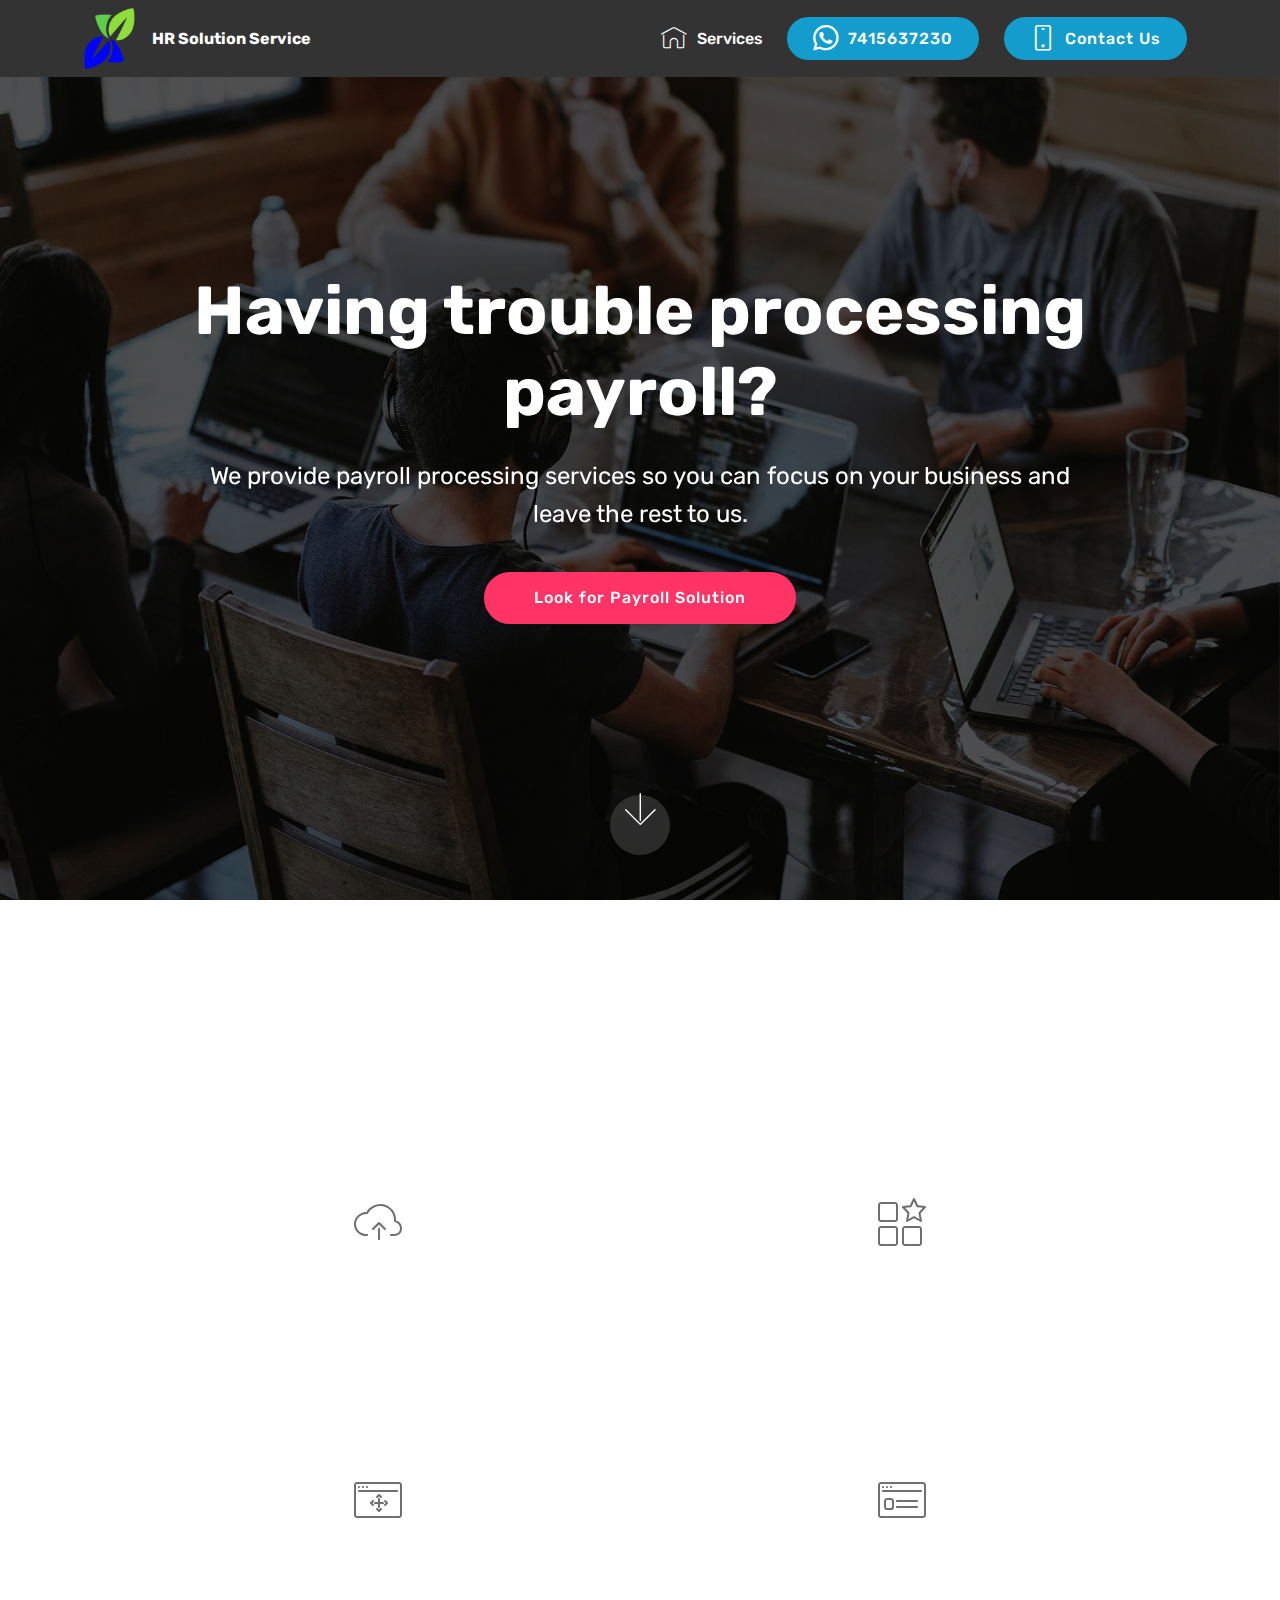
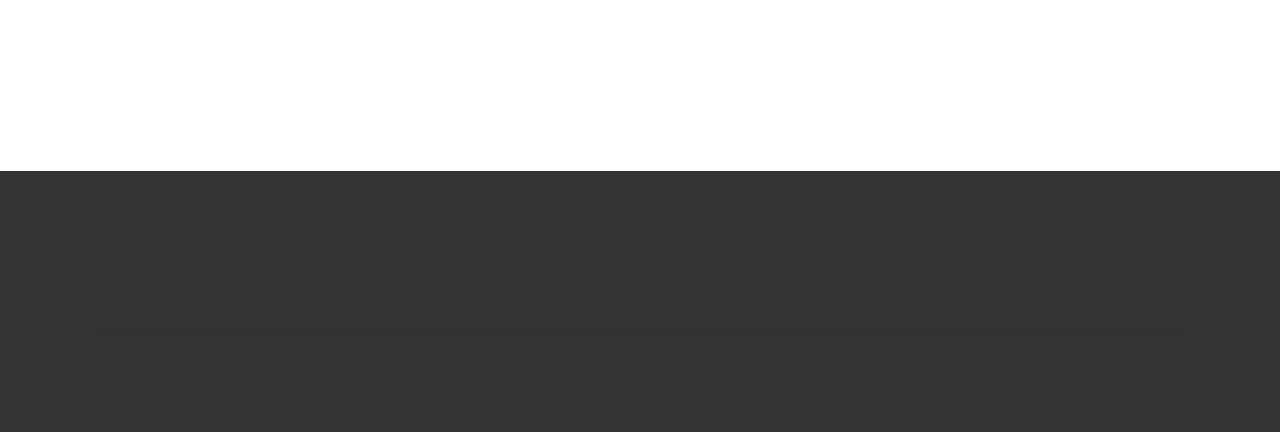
==== commit e535b2f3: "create github pages" ====
--- a/index.html
+++ b/index.html
@@ -51,7 +51,7 @@
                          <img src="assets/images/logomakr-2meose-92x95.png" alt="HR Solution Service" title="" style="height: 3.8rem;">
                     </a>
                 </span>
-                <span class="navbar-caption-wrap"><a class="navbar-caption text-white display-4" href="https://mobirise.com">
+                <span class="navbar-caption-wrap"><a class="navbar-caption text-white display-4" href="index.html">
                         HR Solution Service<br></a></span>
             </div>
         </div>
@@ -61,21 +61,15 @@
                         <span class="mbri-home mbr-iconfont mbr-iconfont-btn"></span>
                         Services
                     </a>
-                </li>
-                <li class="nav-item">
-                    <a class="nav-link link text-white display-4" href="https://mobirise.com">
-                        <span class="mbri-search mbr-iconfont mbr-iconfont-btn"></span>
-                        About Us
-                    </a>
                 </li></ul>
-            <div class="navbar-buttons mbr-section-btn"><a class="btn btn-sm btn-primary display-4" href="page1.html"><span class="mbrib-mobile2 mbr-iconfont mbr-iconfont-btn"></span>
+            <div class="navbar-buttons mbr-section-btn"><a class="btn btn-sm btn-primary display-4" href="https://wa.me/7415637230"><span class="socicon socicon-whatsapp mbr-iconfont mbr-iconfont-btn"></span>7415637230</a> <a class="btn btn-sm btn-primary display-4" href="contact.html"><span class="mbrib-mobile2 mbr-iconfont mbr-iconfont-btn"></span>
                     
                     Contact Us</a></div>
         </div>
     </nav>
 </section>
 
-<section class="engine"><a href="https://mobirise.info/f">simple site builder</a></section><section class="cid-s4VJM0ctw2 mbr-fullscreen mbr-parallax-background" id="header2-l">
+<section class="engine"><a href="https://mobirise.info/k">how to develop your own website</a></section><section class="cid-s4VJM0ctw2 mbr-fullscreen mbr-parallax-background" id="header2-l">
 
     
 
@@ -199,56 +193,38 @@
     </div>
 </section>
 
-<section class="cid-qTkAaeaxX5" id="footer1-2">
+<section class="cid-s4Yt2ICQss" id="footer5-n">
 
     
 
     
 
     <div class="container">
-        <div class="media-container-row content text-white">
-            <div class="col-12 col-md-3">
+        <div class="media-container-row">
+            <div class="col-md-3">
                 <div class="media-wrap">
                     <a href="index.html">
-                        <img src="assets/images/logomakr-2meose-146x150.png" alt="HR Solution Service" title="">
+                       <img src="assets/images/logomakr-2meose-192x197.png" alt="Mobirise" title="">
                     </a>
                 </div>
             </div>
-            <div class="col-12 col-md-3 mbr-fonts-style display-7">
-                <h5 class="pb-3">
-                    Address
-                </h5>
-                <p class="mbr-text">Indore,MP</p>
-            </div>
-            <div class="col-12 col-md-3 mbr-fonts-style display-7">
-                <h5 class="pb-3">
-                    Contacts
-                </h5>
-                <p class="mbr-text">
-                    Email: hrsolutionservice@test.com
-                    <br>Phone: +1 (0) 000 0000 001
-                    <br>Fax: +1 (0) 000 0000 002
-                </p>
-            </div>
-            <div class="col-12 col-md-3 mbr-fonts-style display-7">
-                <h5 class="pb-3">
-                    Links
-                </h5>
-                <p class="mbr-text">
-                    <a class="text-primary" href="https://mobirise.com/">Website builder</a>
-                    <br><a class="text-primary" href="https://mobirise.com/mobirise-free-win.zip">Download for Windows</a>
-                    <br><a class="text-primary" href="https://mobirise.com/mobirise-free-mac.zip">Download for Mac</a>
+            <div class="col-md-9">
+                <p class="mbr-text align-right links mbr-fonts-style display-7">
+                    ABOUT &nbsp;&nbsp;&nbsp;&nbsp;
+                    TERMS &nbsp;&nbsp;&nbsp;&nbsp;
+                    CAREERS &nbsp;&nbsp;&nbsp;&nbsp;
+                    <a href="contact.html" class="text-white">CONTACT</a>
                 </p>
             </div>
         </div>
         <div class="footer-lower">
             <div class="media-container-row">
-                <div class="col-sm-12">
+                <div class="col-md-12">
                     <hr>
                 </div>
             </div>
             <div class="media-container-row mbr-white">
-                <div class="col-sm-6 copyright">
+                <div class="col-md-6 copyright">
                     <p class="mbr-text mbr-fonts-style display-7">
                         © Copyright 2020 HR Solution Service - All Rights Reserved
                     </p>
--- a/assets/mobirise/css/mbr-additional.css
+++ b/assets/mobirise/css/mbr-additional.css
@@ -787,6 +787,76 @@
   .cid-s4TcFgqYxs .card:nth-child(1) {
     padding-bottom: 0!important;
   }
+}
+.cid-s4Yt2ICQss {
+  padding-top: 45px;
+  padding-bottom: 45px;
+  background-color: #333333;
+}
+@media (max-width: 767px) {
+  .cid-s4Yt2ICQss .media-wrap {
+    margin-bottom: 1rem;
+    text-align: center;
+  }
+}
+.cid-s4Yt2ICQss .media-wrap .mbr-iconfont-logo {
+  font-size: 7rem;
+  color: #f36;
+}
+.cid-s4Yt2ICQss .media-wrap img {
+  height: 6rem;
+}
+.cid-s4Yt2ICQss .mbr-text {
+  color: #767676;
+}
+@media (max-width: 767px) {
+  .cid-s4Yt2ICQss .footer-lower .copyright {
+    margin-bottom: 1rem;
+    text-align: center;
+  }
+}
+.cid-s4Yt2ICQss .footer-lower hr {
+  margin: 1rem 0;
+  border-color: #000;
+  opacity: .05;
+}
+.cid-s4Yt2ICQss .footer-lower .social-list {
+  padding-left: 0;
+  margin-bottom: 0;
+  list-style: none;
+  display: flex;
+  -webkit-flex-wrap: wrap;
+  flex-wrap: wrap;
+  -webkit-justify-content: flex-end;
+  justify-content: flex-end;
+}
+.cid-s4Yt2ICQss .footer-lower .social-list .mbr-iconfont-social {
+  font-size: 1.3rem;
+  color: #232323;
+}
+.cid-s4Yt2ICQss .footer-lower .social-list .soc-item {
+  margin: 0 .5rem;
+}
+.cid-s4Yt2ICQss .footer-lower .social-list a {
+  margin: 0;
+  opacity: .5;
+  -webkit-transition: .2s linear;
+  transition: .2s linear;
+}
+.cid-s4Yt2ICQss .footer-lower .social-list a:hover {
+  opacity: 1;
+}
+@media (max-width: 767px) {
+  .cid-s4Yt2ICQss .footer-lower .social-list {
+    -webkit-justify-content: center;
+    justify-content: center;
+  }
+}
+.cid-s4Yt2ICQss .copyright > p {
+  color: #ffffff;
+}
+.cid-s4Yt2ICQss .links {
+  color: #ffffff;
 }
 .cid-qTkzRZLJNu .navbar {
   padding: .5rem 0;
@@ -1169,79 +1239,6 @@
 .cid-qTkzRZLJNu .dropdown-item:hover {
   color: #c1c1c1 !important;
 }
-.cid-qTkAaeaxX5 {
-  padding-top: 60px;
-  padding-bottom: 60px;
-  background-color: #2e2e2e;
-}
-@media (max-width: 767px) {
-  .cid-qTkAaeaxX5 .content {
-    text-align: center;
-  }
-  .cid-qTkAaeaxX5 .content > div:not(:last-child) {
-    margin-bottom: 2rem;
-  }
-}
-@media (max-width: 767px) {
-  .cid-qTkAaeaxX5 .media-wrap {
-    margin-bottom: 1rem;
-  }
-}
-.cid-qTkAaeaxX5 .media-wrap .mbr-iconfont-logo {
-  font-size: 7.5rem;
-  color: #f36;
-}
-.cid-qTkAaeaxX5 .media-wrap img {
-  height: 6rem;
-}
-@media (max-width: 767px) {
-  .cid-qTkAaeaxX5 .footer-lower .copyright {
-    margin-bottom: 1rem;
-    text-align: center;
-  }
-}
-.cid-qTkAaeaxX5 .footer-lower hr {
-  margin: 1rem 0;
-  border-color: #fff;
-  opacity: .05;
-}
-.cid-qTkAaeaxX5 .footer-lower .social-list {
-  padding-left: 0;
-  margin-bottom: 0;
-  list-style: none;
-  display: flex;
-  flex-wrap: wrap;
-  justify-content: flex-end;
-  -webkit-justify-content: flex-end;
-}
-.cid-qTkAaeaxX5 .footer-lower .social-list .mbr-iconfont-social {
-  font-size: 1.3rem;
-  color: #fff;
-}
-.cid-qTkAaeaxX5 .footer-lower .social-list .soc-item {
-  margin: 0 .5rem;
-}
-.cid-qTkAaeaxX5 .footer-lower .social-list a {
-  margin: 0;
-  opacity: .5;
-  -webkit-transition: .2s linear;
-  transition: .2s linear;
-}
-.cid-qTkAaeaxX5 .footer-lower .social-list a:hover {
-  opacity: 1;
-}
-@media (max-width: 767px) {
-  .cid-qTkAaeaxX5 .footer-lower .social-list {
-    justify-content: center;
-    -webkit-justify-content: center;
-  }
-}
-.cid-qTkAaeaxX5 H5 {
-  text-align: left;
-}
-.cid-qTkAaeaxX5 P {
-  text-align: left;
-}
 .cid-s4SPGmRpFz {
   padding-top: 90px;
   padding-bottom: 90px;
--- a/assets/mobirise/css/mbr-additional.css
+++ b/assets/mobirise/css/mbr-additional.css
@@ -787,6 +787,76 @@
   .cid-s4TcFgqYxs .card:nth-child(1) {
     padding-bottom: 0!important;
   }
+}
+.cid-s4Yt2ICQss {
+  padding-top: 45px;
+  padding-bottom: 45px;
+  background-color: #333333;
+}
+@media (max-width: 767px) {
+  .cid-s4Yt2ICQss .media-wrap {
+    margin-bottom: 1rem;
+    text-align: center;
+  }
+}
+.cid-s4Yt2ICQss .media-wrap .mbr-iconfont-logo {
+  font-size: 7rem;
+  color: #f36;
+}
+.cid-s4Yt2ICQss .media-wrap img {
+  height: 6rem;
+}
+.cid-s4Yt2ICQss .mbr-text {
+  color: #767676;
+}
+@media (max-width: 767px) {
+  .cid-s4Yt2ICQss .footer-lower .copyright {
+    margin-bottom: 1rem;
+    text-align: center;
+  }
+}
+.cid-s4Yt2ICQss .footer-lower hr {
+  margin: 1rem 0;
+  border-color: #000;
+  opacity: .05;
+}
+.cid-s4Yt2ICQss .footer-lower .social-list {
+  padding-left: 0;
+  margin-bottom: 0;
+  list-style: none;
+  display: flex;
+  -webkit-flex-wrap: wrap;
+  flex-wrap: wrap;
+  -webkit-justify-content: flex-end;
+  justify-content: flex-end;
+}
+.cid-s4Yt2ICQss .footer-lower .social-list .mbr-iconfont-social {
+  font-size: 1.3rem;
+  color: #232323;
+}
+.cid-s4Yt2ICQss .footer-lower .social-list .soc-item {
+  margin: 0 .5rem;
+}
+.cid-s4Yt2ICQss .footer-lower .social-list a {
+  margin: 0;
+  opacity: .5;
+  -webkit-transition: .2s linear;
+  transition: .2s linear;
+}
+.cid-s4Yt2ICQss .footer-lower .social-list a:hover {
+  opacity: 1;
+}
+@media (max-width: 767px) {
+  .cid-s4Yt2ICQss .footer-lower .social-list {
+    -webkit-justify-content: center;
+    justify-content: center;
+  }
+}
+.cid-s4Yt2ICQss .copyright > p {
+  color: #ffffff;
+}
+.cid-s4Yt2ICQss .links {
+  color: #ffffff;
 }
 .cid-qTkzRZLJNu .navbar {
   padding: .5rem 0;
@@ -1169,79 +1239,6 @@
 .cid-qTkzRZLJNu .dropdown-item:hover {
   color: #c1c1c1 !important;
 }
-.cid-qTkAaeaxX5 {
-  padding-top: 60px;
-  padding-bottom: 60px;
-  background-color: #2e2e2e;
-}
-@media (max-width: 767px) {
-  .cid-qTkAaeaxX5 .content {
-    text-align: center;
-  }
-  .cid-qTkAaeaxX5 .content > div:not(:last-child) {
-    margin-bottom: 2rem;
-  }
-}
-@media (max-width: 767px) {
-  .cid-qTkAaeaxX5 .media-wrap {
-    margin-bottom: 1rem;
-  }
-}
-.cid-qTkAaeaxX5 .media-wrap .mbr-iconfont-logo {
-  font-size: 7.5rem;
-  color: #f36;
-}
-.cid-qTkAaeaxX5 .media-wrap img {
-  height: 6rem;
-}
-@media (max-width: 767px) {
-  .cid-qTkAaeaxX5 .footer-lower .copyright {
-    margin-bottom: 1rem;
-    text-align: center;
-  }
-}
-.cid-qTkAaeaxX5 .footer-lower hr {
-  margin: 1rem 0;
-  border-color: #fff;
-  opacity: .05;
-}
-.cid-qTkAaeaxX5 .footer-lower .social-list {
-  padding-left: 0;
-  margin-bottom: 0;
-  list-style: none;
-  display: flex;
-  flex-wrap: wrap;
-  justify-content: flex-end;
-  -webkit-justify-content: flex-end;
-}
-.cid-qTkAaeaxX5 .footer-lower .social-list .mbr-iconfont-social {
-  font-size: 1.3rem;
-  color: #fff;
-}
-.cid-qTkAaeaxX5 .footer-lower .social-list .soc-item {
-  margin: 0 .5rem;
-}
-.cid-qTkAaeaxX5 .footer-lower .social-list a {
-  margin: 0;
-  opacity: .5;
-  -webkit-transition: .2s linear;
-  transition: .2s linear;
-}
-.cid-qTkAaeaxX5 .footer-lower .social-list a:hover {
-  opacity: 1;
-}
-@media (max-width: 767px) {
-  .cid-qTkAaeaxX5 .footer-lower .social-list {
-    justify-content: center;
-    -webkit-justify-content: center;
-  }
-}
-.cid-qTkAaeaxX5 H5 {
-  text-align: left;
-}
-.cid-qTkAaeaxX5 P {
-  text-align: left;
-}
 .cid-s4SPGmRpFz {
   padding-top: 90px;
   padding-bottom: 90px;
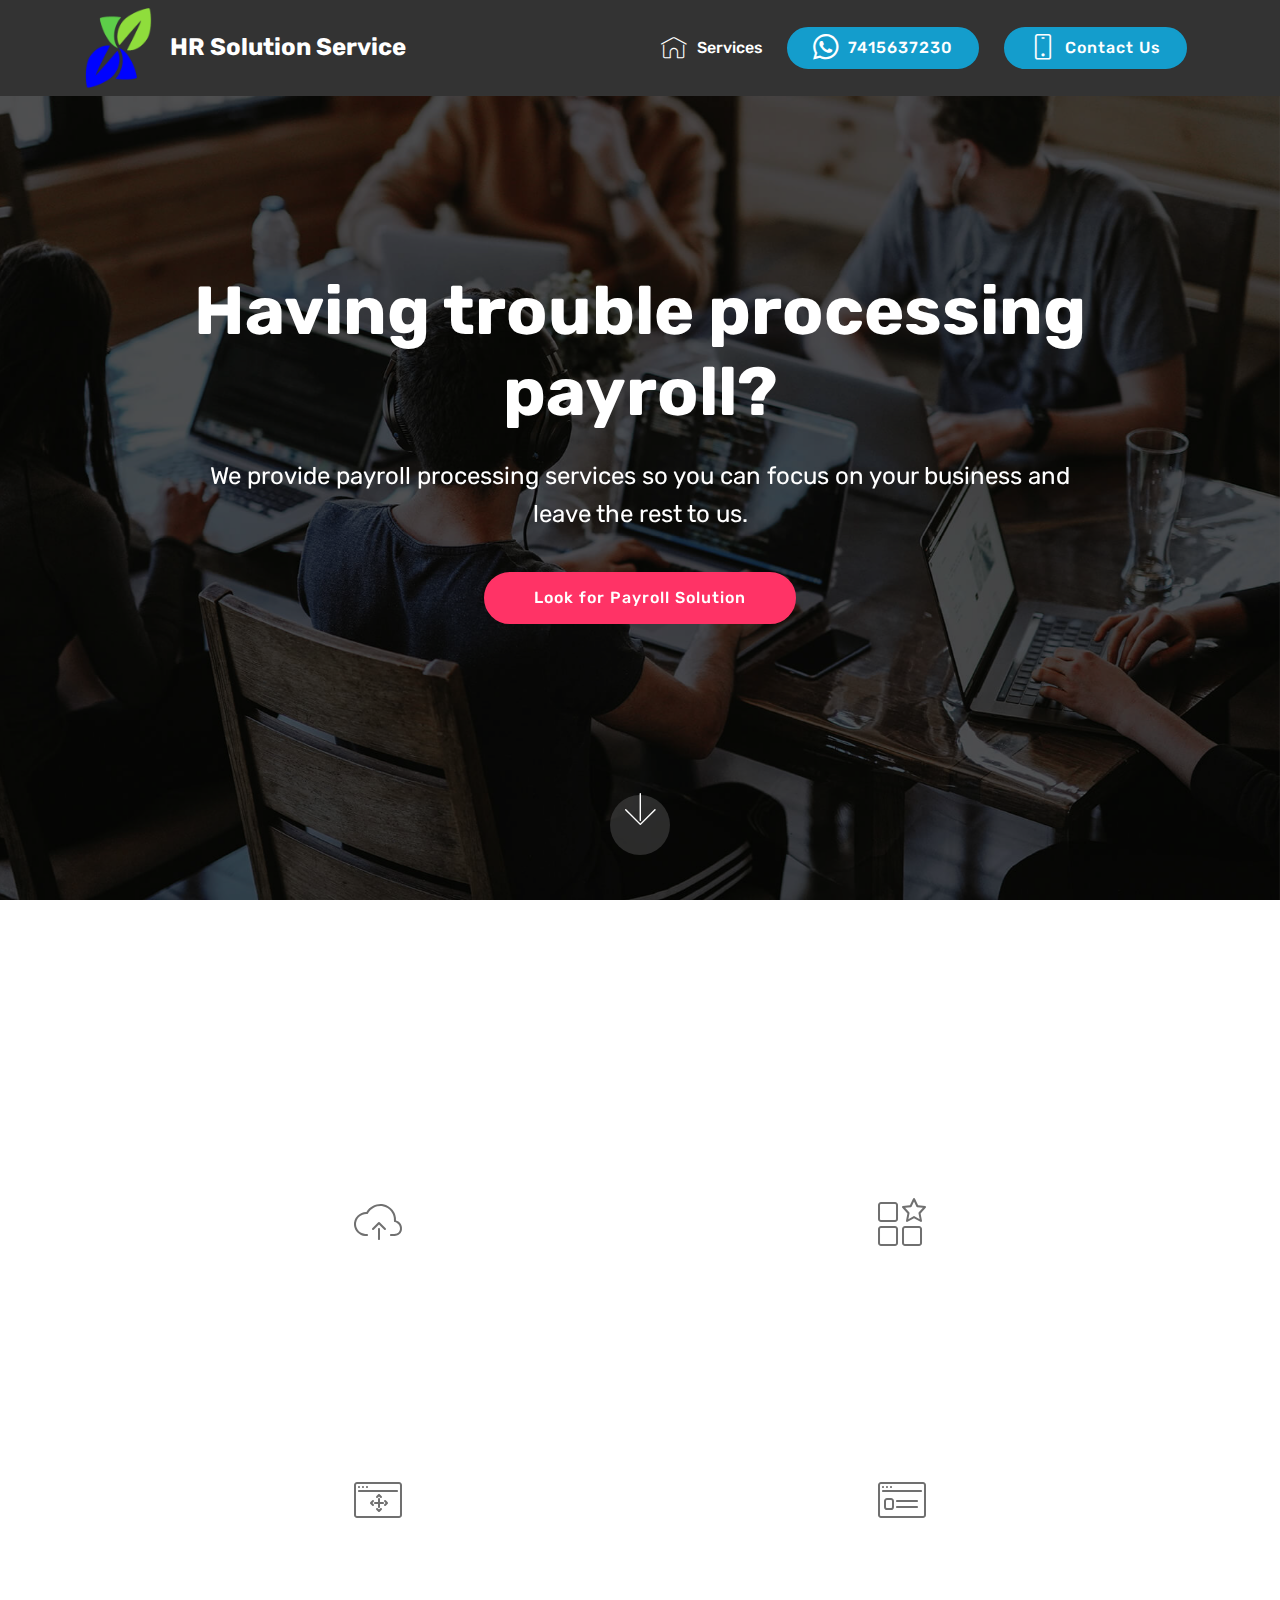
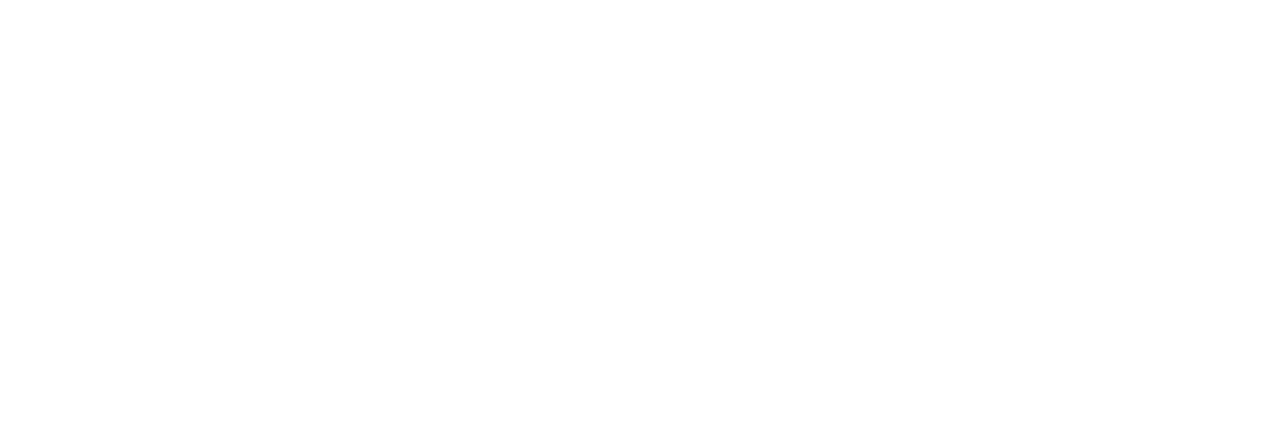
==== commit 31cf3ded: "create github pages" ====
--- a/index.html
+++ b/index.html
@@ -48,10 +48,10 @@
             <div class="navbar-brand">
                 <span class="navbar-logo">
                     <a href="index.html">
-                         <img src="assets/images/logomakr-2meose-92x95.png" alt="HR Solution Service" title="" style="height: 3.8rem;">
+                         <img src="assets/images/logomakr-2meose-92x95.png" alt="HR Solution Service" title="" style="height: 5rem;">
                     </a>
                 </span>
-                <span class="navbar-caption-wrap"><a class="navbar-caption text-white display-4" href="index.html">
+                <span class="navbar-caption-wrap"><a class="navbar-caption text-white display-5" href="index.html">
                         HR Solution Service<br></a></span>
             </div>
         </div>
@@ -69,7 +69,7 @@
     </nav>
 </section>
 
-<section class="engine"><a href="https://mobirise.info/k">how to develop your own website</a></section><section class="cid-s4VJM0ctw2 mbr-fullscreen mbr-parallax-background" id="header2-l">
+<section class="engine"><a href="https://mobirise.info/a">online web builder</a></section><section class="cid-s4VJM0ctw2 mbr-fullscreen mbr-parallax-background" id="header2-l">
 
     
 
@@ -193,7 +193,7 @@
     </div>
 </section>
 
-<section class="cid-s4Yt2ICQss" id="footer5-n">
+<section class="cid-s4Yt2ICQss mbr-reveal" id="footer5-n">
 
     
 
@@ -233,32 +233,32 @@
                     <div class="social-list align-right">
                         <div class="soc-item">
                             <a href="https://twitter.com/mobirise" target="_blank">
-                                <span class="socicon-twitter socicon mbr-iconfont mbr-iconfont-social"></span>
+                                <span class="mbr-iconfont mbr-iconfont-social socicon-twitter socicon" style="color: rgb(255, 255, 255); fill: rgb(255, 255, 255);"></span>
                             </a>
                         </div>
                         <div class="soc-item">
                             <a href="https://www.facebook.com/pages/Mobirise/1616226671953247" target="_blank">
-                                <span class="socicon-facebook socicon mbr-iconfont mbr-iconfont-social"></span>
+                                <span class="mbr-iconfont mbr-iconfont-social socicon-facebook socicon" style="color: rgb(255, 255, 255); fill: rgb(255, 255, 255);"></span>
                             </a>
                         </div>
                         <div class="soc-item">
                             <a href="https://www.youtube.com/c/mobirise" target="_blank">
-                                <span class="socicon-youtube socicon mbr-iconfont mbr-iconfont-social"></span>
+                                <span class="mbr-iconfont mbr-iconfont-social socicon-youtube socicon" style="color: rgb(255, 255, 255); fill: rgb(255, 255, 255);"></span>
                             </a>
                         </div>
                         <div class="soc-item">
                             <a href="https://instagram.com/mobirise" target="_blank">
-                                <span class="socicon-instagram socicon mbr-iconfont mbr-iconfont-social"></span>
+                                <span class="mbr-iconfont mbr-iconfont-social socicon-instagram socicon" style="color: rgb(255, 255, 255); fill: rgb(255, 255, 255);"></span>
                             </a>
                         </div>
                         <div class="soc-item">
                             <a href="https://plus.google.com/u/0/+Mobirise" target="_blank">
-                                <span class="socicon-googleplus socicon mbr-iconfont mbr-iconfont-social"></span>
+                                <span class="mbr-iconfont mbr-iconfont-social socicon-googleplus socicon" style="color: rgb(255, 255, 255); fill: rgb(255, 255, 255);"></span>
                             </a>
                         </div>
                         <div class="soc-item">
                             <a href="https://www.behance.net/Mobirise" target="_blank">
-                                <span class="socicon-behance socicon mbr-iconfont mbr-iconfont-social"></span>
+                                <span class="mbr-iconfont mbr-iconfont-social socicon-behance socicon" style="color: rgb(255, 255, 255); fill: rgb(255, 255, 255);"></span>
                             </a>
                         </div>
                     </div>
--- a/assets/mobirise/css/mbr-additional.css
+++ b/assets/mobirise/css/mbr-additional.css
@@ -857,6 +857,7 @@
 }
 .cid-s4Yt2ICQss .links {
   color: #ffffff;
+  text-align: right;
 }
 .cid-qTkzRZLJNu .navbar {
   padding: .5rem 0;
@@ -1641,91 +1642,73 @@
 .cid-qTkzRZLJNu .dropdown-item:hover {
   color: #c1c1c1 !important;
 }
-.cid-s4SR9yEOsi {
-  padding-top: 30px;
+.cid-s4Yy4z1x7P {
+  padding-top: 45px;
   padding-bottom: 45px;
-  background-color: #2e2e2e;
+  background-color: #333333;
 }
 @media (max-width: 767px) {
-  .cid-s4SR9yEOsi .content {
-    text-align: center;
-  }
-  .cid-s4SR9yEOsi .content > div:not(:last-child) {
-    margin-bottom: 2rem;
-  }
-}
-.cid-s4SR9yEOsi .map {
-  height: 18.75rem;
-}
-@media (max-width: 767px) {
-  .cid-s4SR9yEOsi .footer-lower .copyright {
+  .cid-s4Yy4z1x7P .media-wrap {
     margin-bottom: 1rem;
     text-align: center;
   }
 }
-.cid-s4SR9yEOsi .footer-lower hr {
+.cid-s4Yy4z1x7P .media-wrap .mbr-iconfont-logo {
+  font-size: 7rem;
+  color: #f36;
+}
+.cid-s4Yy4z1x7P .media-wrap img {
+  height: 6rem;
+}
+.cid-s4Yy4z1x7P .mbr-text {
+  color: #767676;
+}
+@media (max-width: 767px) {
+  .cid-s4Yy4z1x7P .footer-lower .copyright {
+    margin-bottom: 1rem;
+    text-align: center;
+  }
+}
+.cid-s4Yy4z1x7P .footer-lower hr {
   margin: 1rem 0;
-  border-color: #fff;
+  border-color: #000;
   opacity: .05;
 }
-.cid-s4SR9yEOsi .footer-lower .social-list {
+.cid-s4Yy4z1x7P .footer-lower .social-list {
   padding-left: 0;
   margin-bottom: 0;
   list-style: none;
   display: flex;
+  -webkit-flex-wrap: wrap;
+  flex-wrap: wrap;
   -webkit-justify-content: flex-end;
   justify-content: flex-end;
-  -webkit-flex-wrap: wrap;
-  flex-wrap: wrap;
-}
-.cid-s4SR9yEOsi .footer-lower .social-list .mbr-iconfont-social {
+}
+.cid-s4Yy4z1x7P .footer-lower .social-list .mbr-iconfont-social {
   font-size: 1.3rem;
-  color: #fff;
-}
-.cid-s4SR9yEOsi .footer-lower .social-list .soc-item {
+  color: #232323;
+}
+.cid-s4Yy4z1x7P .footer-lower .social-list .soc-item {
   margin: 0 .5rem;
 }
-.cid-s4SR9yEOsi .footer-lower .social-list a {
+.cid-s4Yy4z1x7P .footer-lower .social-list a {
   margin: 0;
   opacity: .5;
   -webkit-transition: .2s linear;
   transition: .2s linear;
 }
-.cid-s4SR9yEOsi .footer-lower .social-list a:hover {
+.cid-s4Yy4z1x7P .footer-lower .social-list a:hover {
   opacity: 1;
 }
 @media (max-width: 767px) {
-  .cid-s4SR9yEOsi .footer-lower .social-list {
+  .cid-s4Yy4z1x7P .footer-lower .social-list {
     -webkit-justify-content: center;
     justify-content: center;
   }
 }
-.cid-s4SR9yEOsi .google-map {
-  height: 25rem;
-  position: relative;
-}
-.cid-s4SR9yEOsi .google-map iframe {
-  height: 100%;
-  width: 100%;
-}
-.cid-s4SR9yEOsi .google-map [data-state-details] {
-  color: #6b6763;
-  font-family: Montserrat;
-  height: 1.5em;
-  margin-top: -0.75em;
-  padding-left: 1.25rem;
-  padding-right: 1.25rem;
-  position: absolute;
-  text-align: center;
-  top: 50%;
-  width: 100%;
-}
-.cid-s4SR9yEOsi .google-map[data-state] {
-  background: #e9e5dc;
-}
-.cid-s4SR9yEOsi .google-map[data-state="loading"] [data-state-details] {
-  display: none;
-}
-.cid-s4SR9yEOsi P {
-  text-align: right;
-}
+.cid-s4Yy4z1x7P .copyright > p {
+  color: #ffffff;
+}
+.cid-s4Yy4z1x7P .links {
+  color: #ffffff;
+}
--- a/assets/mobirise/css/mbr-additional.css
+++ b/assets/mobirise/css/mbr-additional.css
@@ -857,6 +857,7 @@
 }
 .cid-s4Yt2ICQss .links {
   color: #ffffff;
+  text-align: right;
 }
 .cid-qTkzRZLJNu .navbar {
   padding: .5rem 0;
@@ -1641,91 +1642,73 @@
 .cid-qTkzRZLJNu .dropdown-item:hover {
   color: #c1c1c1 !important;
 }
-.cid-s4SR9yEOsi {
-  padding-top: 30px;
+.cid-s4Yy4z1x7P {
+  padding-top: 45px;
   padding-bottom: 45px;
-  background-color: #2e2e2e;
+  background-color: #333333;
 }
 @media (max-width: 767px) {
-  .cid-s4SR9yEOsi .content {
-    text-align: center;
-  }
-  .cid-s4SR9yEOsi .content > div:not(:last-child) {
-    margin-bottom: 2rem;
-  }
-}
-.cid-s4SR9yEOsi .map {
-  height: 18.75rem;
-}
-@media (max-width: 767px) {
-  .cid-s4SR9yEOsi .footer-lower .copyright {
+  .cid-s4Yy4z1x7P .media-wrap {
     margin-bottom: 1rem;
     text-align: center;
   }
 }
-.cid-s4SR9yEOsi .footer-lower hr {
+.cid-s4Yy4z1x7P .media-wrap .mbr-iconfont-logo {
+  font-size: 7rem;
+  color: #f36;
+}
+.cid-s4Yy4z1x7P .media-wrap img {
+  height: 6rem;
+}
+.cid-s4Yy4z1x7P .mbr-text {
+  color: #767676;
+}
+@media (max-width: 767px) {
+  .cid-s4Yy4z1x7P .footer-lower .copyright {
+    margin-bottom: 1rem;
+    text-align: center;
+  }
+}
+.cid-s4Yy4z1x7P .footer-lower hr {
   margin: 1rem 0;
-  border-color: #fff;
+  border-color: #000;
   opacity: .05;
 }
-.cid-s4SR9yEOsi .footer-lower .social-list {
+.cid-s4Yy4z1x7P .footer-lower .social-list {
   padding-left: 0;
   margin-bottom: 0;
   list-style: none;
   display: flex;
+  -webkit-flex-wrap: wrap;
+  flex-wrap: wrap;
   -webkit-justify-content: flex-end;
   justify-content: flex-end;
-  -webkit-flex-wrap: wrap;
-  flex-wrap: wrap;
-}
-.cid-s4SR9yEOsi .footer-lower .social-list .mbr-iconfont-social {
+}
+.cid-s4Yy4z1x7P .footer-lower .social-list .mbr-iconfont-social {
   font-size: 1.3rem;
-  color: #fff;
-}
-.cid-s4SR9yEOsi .footer-lower .social-list .soc-item {
+  color: #232323;
+}
+.cid-s4Yy4z1x7P .footer-lower .social-list .soc-item {
   margin: 0 .5rem;
 }
-.cid-s4SR9yEOsi .footer-lower .social-list a {
+.cid-s4Yy4z1x7P .footer-lower .social-list a {
   margin: 0;
   opacity: .5;
   -webkit-transition: .2s linear;
   transition: .2s linear;
 }
-.cid-s4SR9yEOsi .footer-lower .social-list a:hover {
+.cid-s4Yy4z1x7P .footer-lower .social-list a:hover {
   opacity: 1;
 }
 @media (max-width: 767px) {
-  .cid-s4SR9yEOsi .footer-lower .social-list {
+  .cid-s4Yy4z1x7P .footer-lower .social-list {
     -webkit-justify-content: center;
     justify-content: center;
   }
 }
-.cid-s4SR9yEOsi .google-map {
-  height: 25rem;
-  position: relative;
-}
-.cid-s4SR9yEOsi .google-map iframe {
-  height: 100%;
-  width: 100%;
-}
-.cid-s4SR9yEOsi .google-map [data-state-details] {
-  color: #6b6763;
-  font-family: Montserrat;
-  height: 1.5em;
-  margin-top: -0.75em;
-  padding-left: 1.25rem;
-  padding-right: 1.25rem;
-  position: absolute;
-  text-align: center;
-  top: 50%;
-  width: 100%;
-}
-.cid-s4SR9yEOsi .google-map[data-state] {
-  background: #e9e5dc;
-}
-.cid-s4SR9yEOsi .google-map[data-state="loading"] [data-state-details] {
-  display: none;
-}
-.cid-s4SR9yEOsi P {
-  text-align: right;
-}
+.cid-s4Yy4z1x7P .copyright > p {
+  color: #ffffff;
+}
+.cid-s4Yy4z1x7P .links {
+  color: #ffffff;
+}
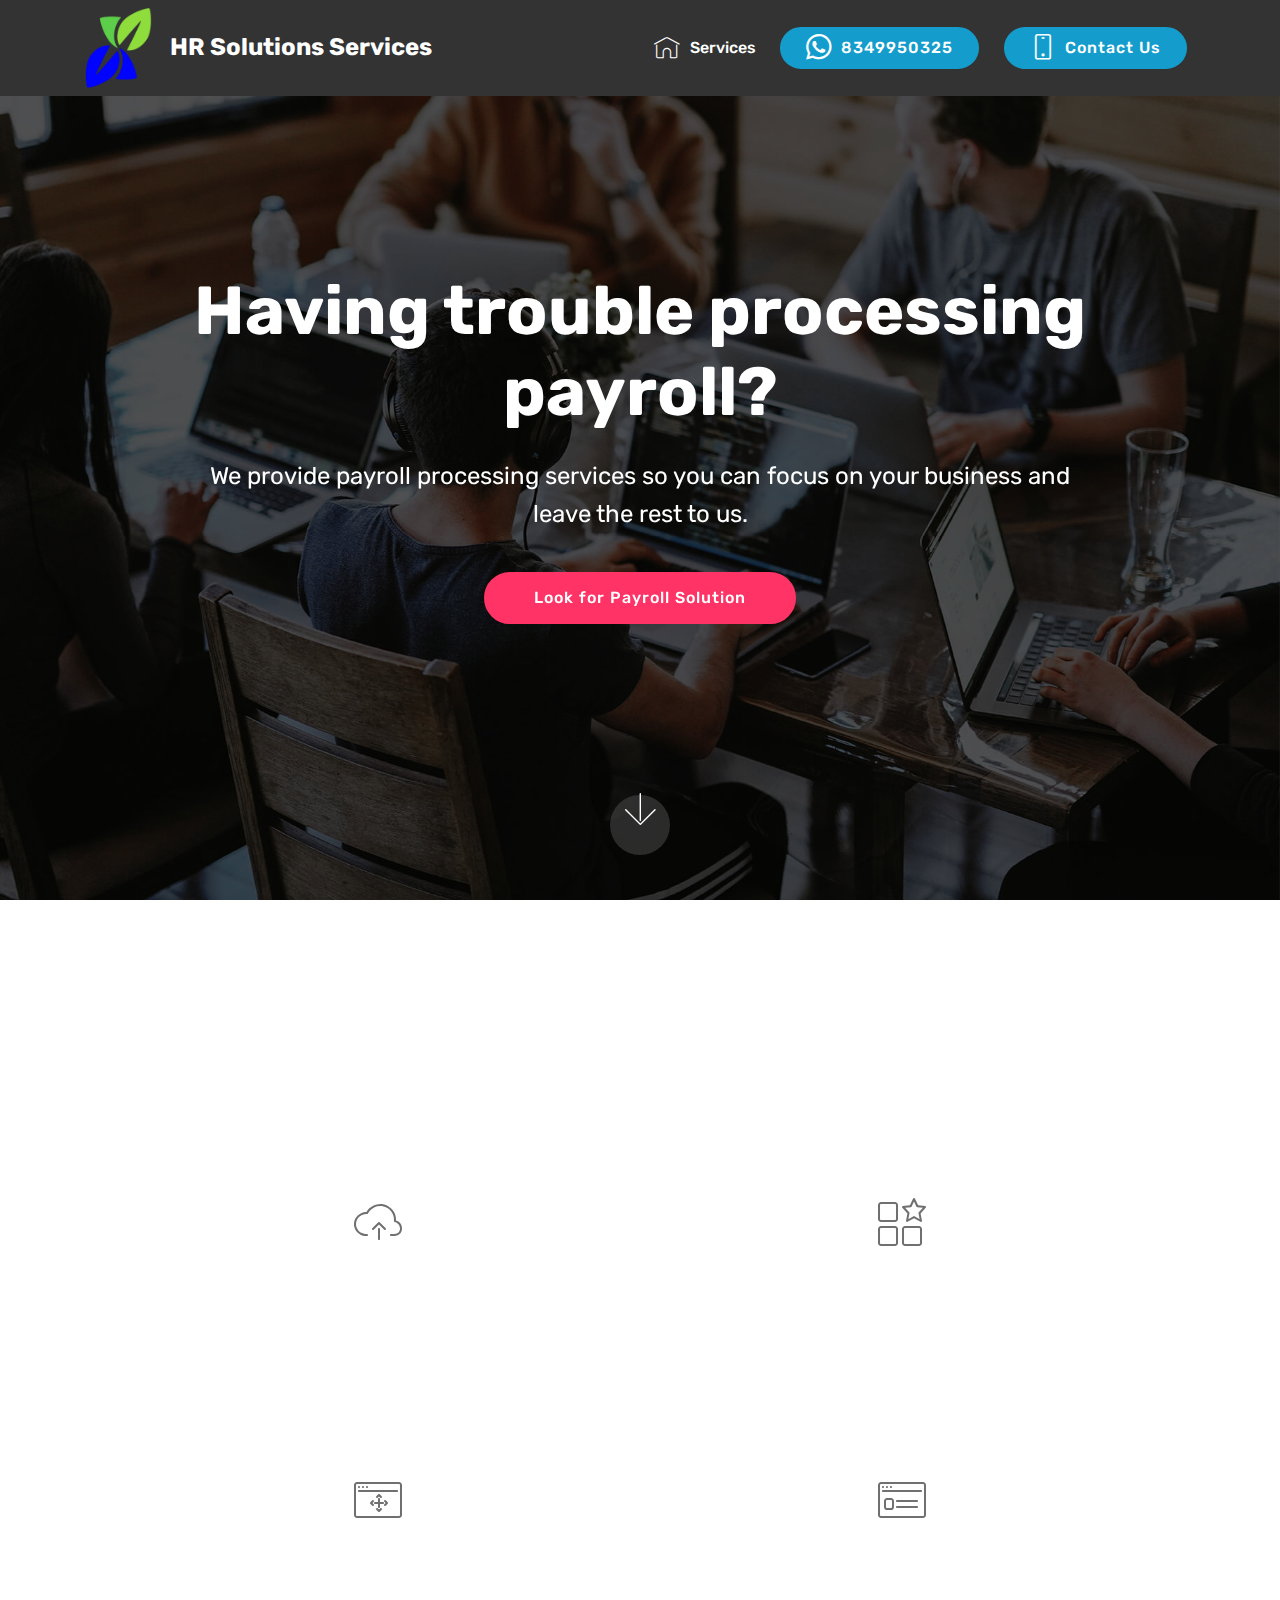
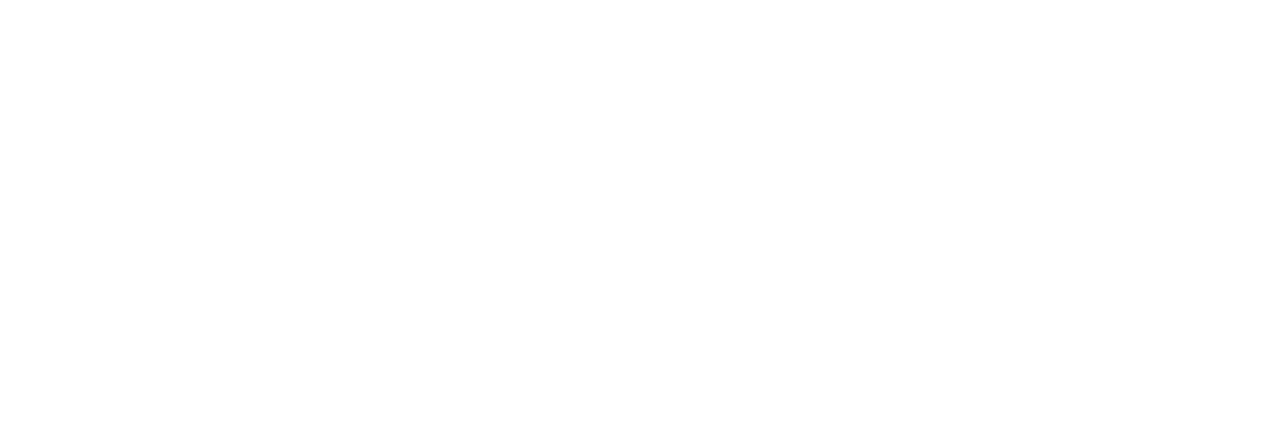
==== commit 8f7d9d97: "create github pages" ====
--- a/index.html
+++ b/index.html
@@ -52,7 +52,7 @@
                     </a>
                 </span>
                 <span class="navbar-caption-wrap"><a class="navbar-caption text-white display-5" href="index.html">
-                        HR Solution Service<br></a></span>
+                        HR Solutions Services<br></a></span>
             </div>
         </div>
         <div class="collapse navbar-collapse" id="navbarSupportedContent">
@@ -62,14 +62,14 @@
                         Services
                     </a>
                 </li></ul>
-            <div class="navbar-buttons mbr-section-btn"><a class="btn btn-sm btn-primary display-4" href="https://wa.me/7415637230"><span class="socicon socicon-whatsapp mbr-iconfont mbr-iconfont-btn"></span>7415637230</a> <a class="btn btn-sm btn-primary display-4" href="contact.html"><span class="mbrib-mobile2 mbr-iconfont mbr-iconfont-btn"></span>
+            <div class="navbar-buttons mbr-section-btn"><a class="btn btn-sm btn-primary display-4" href="https://wa.me/7415637230"><span class="socicon socicon-whatsapp mbr-iconfont mbr-iconfont-btn"></span>8349950325</a> <a class="btn btn-sm btn-primary display-4" href="contact.html"><span class="mbrib-mobile2 mbr-iconfont mbr-iconfont-btn"></span>
                     
                     Contact Us</a></div>
         </div>
     </nav>
 </section>
 
-<section class="engine"><a href="https://mobirise.info/a">online web builder</a></section><section class="cid-s4VJM0ctw2 mbr-fullscreen mbr-parallax-background" id="header2-l">
+<section class="engine"><a href="https://mobirise.info/r">bootstrap template</a></section><section class="cid-s4VJM0ctw2 mbr-fullscreen mbr-parallax-background" id="header2-l">
 
     
 
@@ -251,16 +251,8 @@
                                 <span class="mbr-iconfont mbr-iconfont-social socicon-instagram socicon" style="color: rgb(255, 255, 255); fill: rgb(255, 255, 255);"></span>
                             </a>
                         </div>
-                        <div class="soc-item">
-                            <a href="https://plus.google.com/u/0/+Mobirise" target="_blank">
-                                <span class="mbr-iconfont mbr-iconfont-social socicon-googleplus socicon" style="color: rgb(255, 255, 255); fill: rgb(255, 255, 255);"></span>
-                            </a>
-                        </div>
-                        <div class="soc-item">
-                            <a href="https://www.behance.net/Mobirise" target="_blank">
-                                <span class="mbr-iconfont mbr-iconfont-social socicon-behance socicon" style="color: rgb(255, 255, 255); fill: rgb(255, 255, 255);"></span>
-                            </a>
-                        </div>
+                        
+                        
                     </div>
                 </div>
             </div>
--- a/assets/mobirise/css/mbr-additional.css
+++ b/assets/mobirise/css/mbr-additional.css
@@ -1240,26 +1240,77 @@
 .cid-qTkzRZLJNu .dropdown-item:hover {
   color: #c1c1c1 !important;
 }
-.cid-s4SPGmRpFz {
-  padding-top: 90px;
-  padding-bottom: 90px;
+.cid-s7lvP7eh1V {
+  padding-top: 120px;
+  padding-bottom: 30px;
   background-color: #ffffff;
 }
-.cid-s4SPGmRpFz .title {
-  margin-bottom: 2rem;
-}
-.cid-s4SPGmRpFz .mbr-section-subtitle {
+.cid-s7lvP7eh1V .mbr-iconfont {
+  font-size: 48px;
+  padding-right: 1rem;
+}
+.cid-s7lvP7eh1V .icon-block {
+  margin-bottom: 10px;
+}
+.cid-s7lvP7eh1V .icon-block .icon-block__icon {
+  display: inline-block;
+  vertical-align: middle;
+}
+.cid-s7lvP7eh1V .icon-block .icon-block__title {
+  display: inline-block;
+  vertical-align: middle;
+  margin-bottom: 0;
+  line-height: 1;
+  font-style: italic;
+}
+.cid-s7lvP7eh1V .mbr-text {
   color: #767676;
 }
-.cid-s4SPGmRpFz a:not([href]):not([tabindex]) {
+.cid-s7lvP7eh1V textarea.form-control {
+  min-height: 100px;
+}
+.cid-s7lvP7eh1V a:not([href]):not([tabindex]) {
   color: #fff;
   border-radius: 3px;
 }
-.cid-s4SPGmRpFz a.btn-white:not([href]):not([tabindex]) {
-  color: #333;
-}
-.cid-s4SPGmRpFz textarea.form-control {
-  min-height: 188px;
+.cid-s7lvP7eh1V .google-map {
+  height: 33rem;
+  position: relative;
+}
+.cid-s7lvP7eh1V .google-map iframe {
+  height: 100%;
+  width: 100%;
+}
+.cid-s7lvP7eh1V .google-map [data-state-details] {
+  color: #6b6763;
+  font-family: Montserrat;
+  height: 1.5em;
+  margin-top: -0.75em;
+  padding-left: 1.25rem;
+  padding-right: 1.25rem;
+  position: absolute;
+  text-align: center;
+  top: 50%;
+  width: 100%;
+}
+.cid-s7lvP7eh1V .google-map[data-state] {
+  background: #e9e5dc;
+}
+.cid-s7lvP7eh1V .google-map[data-state="loading"] [data-state-details] {
+  display: none;
+}
+@media (max-width: 767px) {
+  .cid-s7lvP7eh1V h2 {
+    padding-top: 2rem;
+  }
+}
+@media (min-width: 768px) {
+  .cid-s7lvP7eh1V .container > .row > .col-md-6:first-child {
+    padding-right: 30px;
+  }
+  .cid-s7lvP7eh1V .container > .row > .col-md-6:last-child {
+    padding-left: 30px;
+  }
 }
 .cid-qTkzRZLJNu .navbar {
   padding: .5rem 0;
--- a/assets/mobirise/css/mbr-additional.css
+++ b/assets/mobirise/css/mbr-additional.css
@@ -1240,26 +1240,77 @@
 .cid-qTkzRZLJNu .dropdown-item:hover {
   color: #c1c1c1 !important;
 }
-.cid-s4SPGmRpFz {
-  padding-top: 90px;
-  padding-bottom: 90px;
+.cid-s7lvP7eh1V {
+  padding-top: 120px;
+  padding-bottom: 30px;
   background-color: #ffffff;
 }
-.cid-s4SPGmRpFz .title {
-  margin-bottom: 2rem;
-}
-.cid-s4SPGmRpFz .mbr-section-subtitle {
+.cid-s7lvP7eh1V .mbr-iconfont {
+  font-size: 48px;
+  padding-right: 1rem;
+}
+.cid-s7lvP7eh1V .icon-block {
+  margin-bottom: 10px;
+}
+.cid-s7lvP7eh1V .icon-block .icon-block__icon {
+  display: inline-block;
+  vertical-align: middle;
+}
+.cid-s7lvP7eh1V .icon-block .icon-block__title {
+  display: inline-block;
+  vertical-align: middle;
+  margin-bottom: 0;
+  line-height: 1;
+  font-style: italic;
+}
+.cid-s7lvP7eh1V .mbr-text {
   color: #767676;
 }
-.cid-s4SPGmRpFz a:not([href]):not([tabindex]) {
+.cid-s7lvP7eh1V textarea.form-control {
+  min-height: 100px;
+}
+.cid-s7lvP7eh1V a:not([href]):not([tabindex]) {
   color: #fff;
   border-radius: 3px;
 }
-.cid-s4SPGmRpFz a.btn-white:not([href]):not([tabindex]) {
-  color: #333;
-}
-.cid-s4SPGmRpFz textarea.form-control {
-  min-height: 188px;
+.cid-s7lvP7eh1V .google-map {
+  height: 33rem;
+  position: relative;
+}
+.cid-s7lvP7eh1V .google-map iframe {
+  height: 100%;
+  width: 100%;
+}
+.cid-s7lvP7eh1V .google-map [data-state-details] {
+  color: #6b6763;
+  font-family: Montserrat;
+  height: 1.5em;
+  margin-top: -0.75em;
+  padding-left: 1.25rem;
+  padding-right: 1.25rem;
+  position: absolute;
+  text-align: center;
+  top: 50%;
+  width: 100%;
+}
+.cid-s7lvP7eh1V .google-map[data-state] {
+  background: #e9e5dc;
+}
+.cid-s7lvP7eh1V .google-map[data-state="loading"] [data-state-details] {
+  display: none;
+}
+@media (max-width: 767px) {
+  .cid-s7lvP7eh1V h2 {
+    padding-top: 2rem;
+  }
+}
+@media (min-width: 768px) {
+  .cid-s7lvP7eh1V .container > .row > .col-md-6:first-child {
+    padding-right: 30px;
+  }
+  .cid-s7lvP7eh1V .container > .row > .col-md-6:last-child {
+    padding-left: 30px;
+  }
 }
 .cid-qTkzRZLJNu .navbar {
   padding: .5rem 0;
